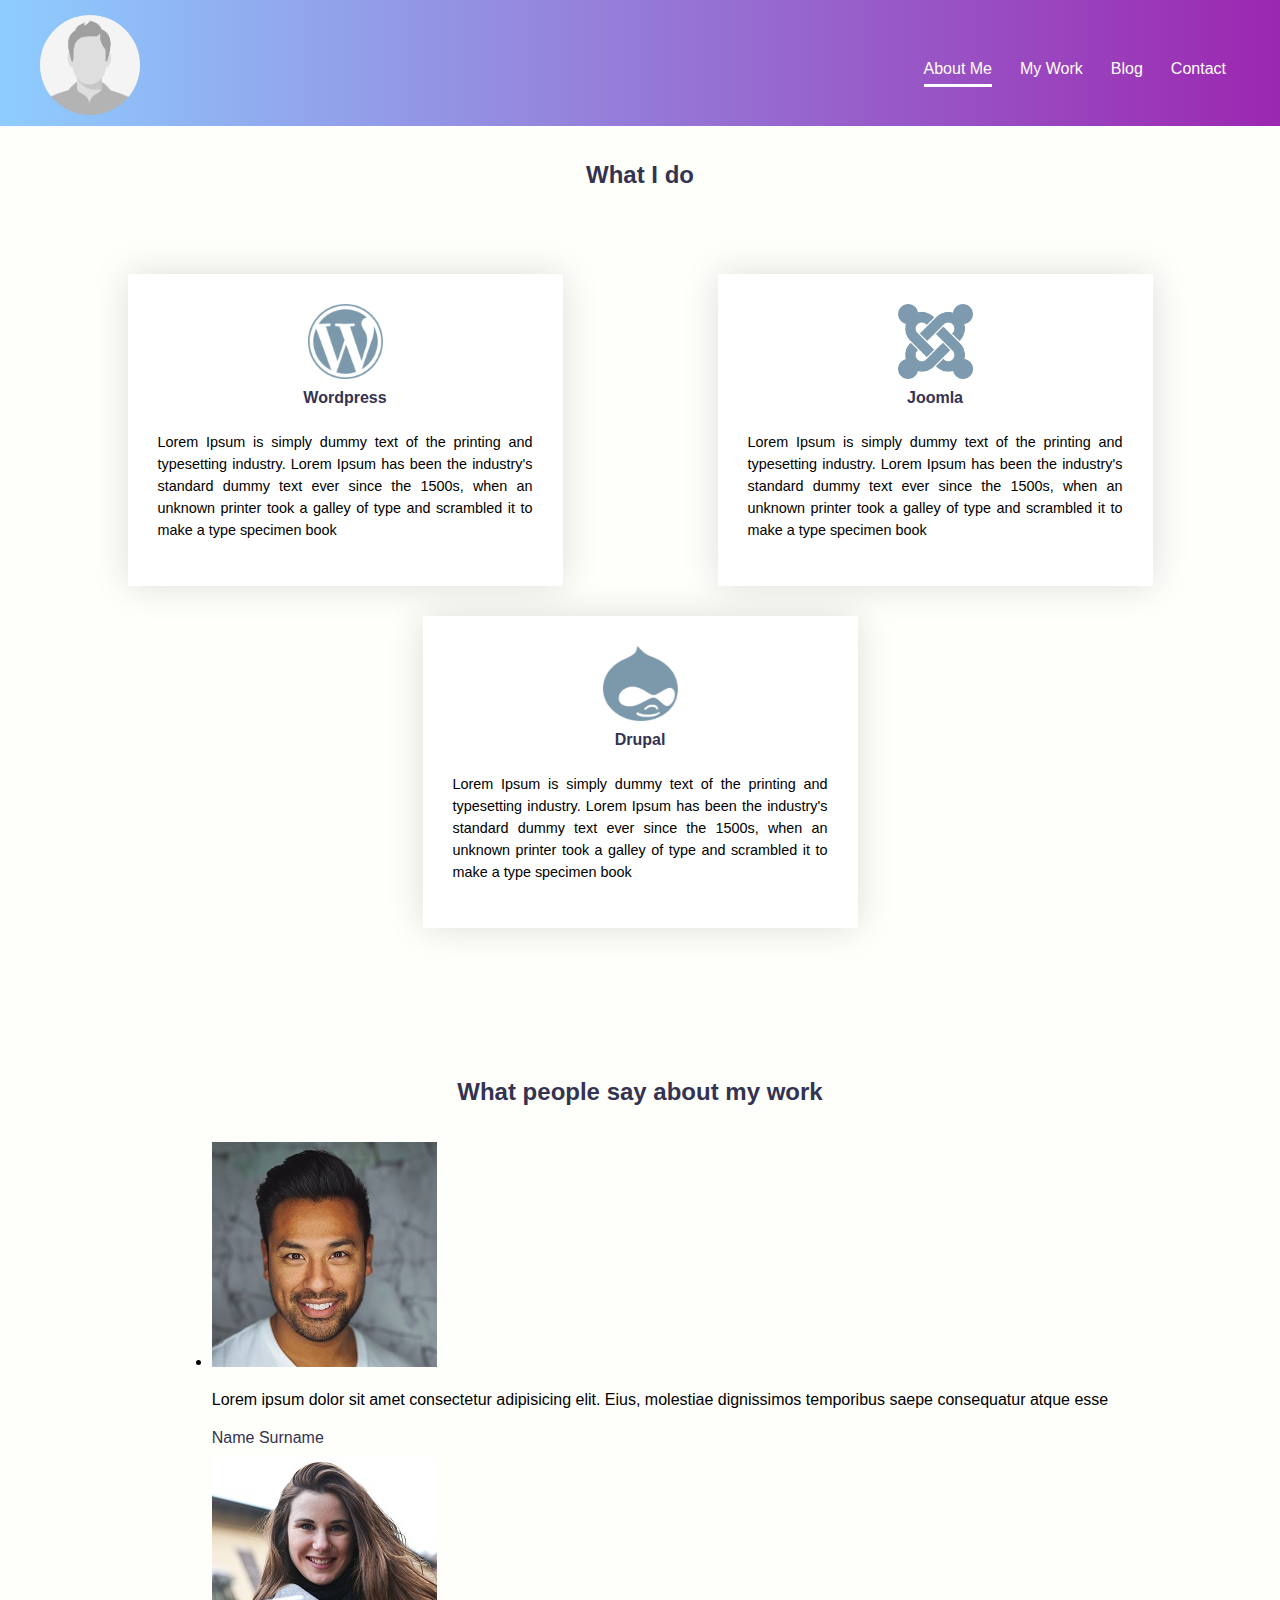
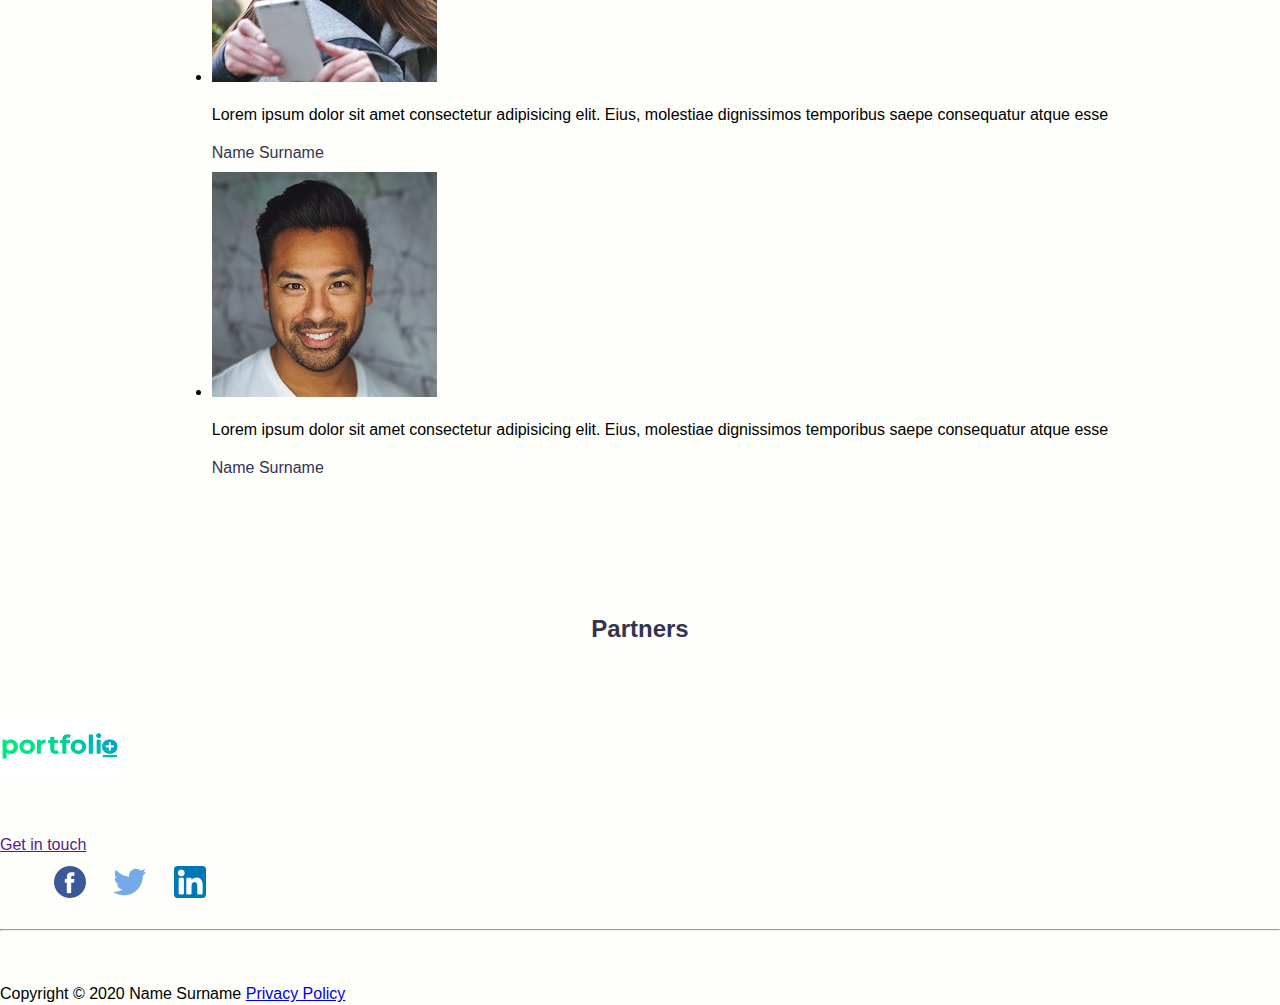
==== pages/about.html @ c56a1ac4 "Created Testimonial section on About page" ====
<!DOCTYPE html>
<html lang="en">
<head>
    <meta charset="UTF-8">
    <meta name="viewport" content="width=device-width, initial-scale=1.0">
    <title>About me</title>
    <link rel="stylesheet" href="/css/styles.css">
    
</head>
<body class="about">
<header>
    <div class="image-profile"><a href="../index.html">
        <img width="100" height="100" src="../images/userimg.png" alt="image user"></a>
    </div>
    <nav>
        <ul>
            <li><a href="about.html">About Me</a></li>
            <li><a href="mywork.html">My Work</a></li>
            <li><a href="blog.html">Blog</a></li>
            <li><a href="contact.html">Contact</a></li>

        </ul>

    </nav>    

</header>

       <section id="Services"> <!--Services-->  
            <h2>What I do</h2>
             <div class="row">                
                <div class="service">
                    <i class="fab fa-wordpress-simple"></i>
                <img width="75" height="75" src="../images/wordpress1.png" alt="">
                <h4>Wordpress</h4>
                <p>
                    Lorem Ipsum is simply dummy text of the printing and typesetting industry. Lorem Ipsum has been the industry's standard dummy text ever since the 1500s, when an unknown printer took a galley of type and scrambled it to make a type specimen book
                </p>
                
                </div>
                <div class="service">
                    <img width="75" height="75" src="../images/joomla1.png" alt="">
                    <h4>Joomla</h4>
                    <p>Lorem Ipsum is simply dummy text of the printing and typesetting industry. Lorem Ipsum has been the industry's standard dummy text ever since the 1500s, when an unknown printer took a galley of type and scrambled it to make a type specimen book</p>
                </div>
                <div class="service">
                    <img width="75" height="75" src="../images/drupal1.png" alt="">
                    <h4>Drupal</h4>
                    <p>Lorem Ipsum is simply dummy text of the printing and typesetting industry. Lorem Ipsum has been the industry's standard dummy text ever since the 1500s, when an unknown printer took a galley of type and scrambled it to make a type specimen book</p>
                </div>
            </div>
        </section>
        <section id="testimonials"></section><!--testimonials-->
            <div class="row">
                <h2>What people say about my work</h2>
                <div class="testimonials">
                    <ul>
                        <li>
                            <img src="../images/testimonial1.jpg" alt="testimonials1">
                            <p>Lorem ipsum dolor sit amet consectetur adipisicing elit. Eius, molestiae dignissimos temporibus saepe consequatur atque esse</p>
                            <h4>Name Surname</h4>
                        </li>
                        <li>
                            <img src="../images/testimonial2.jpg" alt="testimonials2">
                            <p>Lorem ipsum dolor sit amet consectetur adipisicing elit. Eius, molestiae dignissimos temporibus saepe consequatur atque esse</p>
                            <h4>Name Surname</h4>
                        </li>
                        <li>
                            <img src="../images/testimonial1.jpg" alt="testimonials2">
                            <p>Lorem ipsum dolor sit amet consectetur adipisicing elit. Eius, molestiae dignissimos temporibus saepe consequatur atque esse</p>
                            <h4>Name Surname</h4>
                        </li>
                    </ul>
                </div>

            </div>
        </section>

        <section id="Partners"><!--partners-->
        
            <div class="row ">
            <h2>
                Partners
            </h2>
            </div>
        </section>  
        
        <footer>    

            <div class="logofooter">   
                <img src="../images/portfolio-logo.png" width="120" alt="footerlogo">
                </div>
                <nav>
                <ul>
                    <li><a href="about.html">About Me</a></li>
                    <li><a href="mywork.html">My Work</a></li>
                    <li><a href="blog.html">Blog</a></li>
                    <li><a href="contact.html">Contact</a></li>
                </ul>
            <div>
                
                <a href="">Get in touch</a>
            <ul>
                
                    <li><a href=""><img src="../images/facebook.png" alt="facebook logo"></a></li>
                    <li><a href=""><img src="../images/twitter.png" alt="twitter logo"></a></li>
                    <li><a href=""><img src="../images/linkedin.png" alt="linkedin logo"></a></li>
                
            </ul>
            <hr>
            <br><br>
             
            <span>Copyright © 2020 Name Surname</span>
            <a href="#">Privacy Policy</a>
   
            </div>
            

            </nav>
            
            </footer>

</body>
</html>
---- css/styles.css ----
/* Typography */
html {
    font-size: 100%;
}
body{
  color: #000;
  font: 300 16px/22px Verdana, Geneva, Tahoma, sans-serif;
  background-color: #fdfff46e;
  margin: 0px;
}
h1, h2, h3, h4 {
    color: #343352;
  }

  h1 {
    font-size: 2rem;
    line-height: 44px;
    margin: 0.5em 0;
  }
  h2 {
    font-size: 1.5rem;
    line-height: 44px;
    margin: 0.5em 0;
  }
  h3 {
    font-size: 1.25rem;
    margin: 0.5em 0;
  }
  h4 {
    font-size: 1rem;
    font-weight: 400;
    margin: 0.5em 0;
  }


  nav ul li a{
    color:#fff;
    text-decoration: none;
}
  
  
   nav ul li {
    list-style-type: none;
}

.videoDiv > div {
    position: relative;
}
.videoDiv > div > div {
    position: absolute;
    width: 100%;
    height: 100%;
    top: 0;
    left: 0;
    background: rgba(73, 92, 95, 0.58);
    display: flex;
    flex-wrap: wrap;
    justify-content: center;
    align-content: center;
}
.videoDiv > div > video {
    width: 100%;
}

.videoDiv > div > div h2,
.videoDiv > div > div h3,
.videoDiv > div > div h4 {
    flex: 0 0 100%;
    text-align: center;
}

.videoDiv > div > div h2,
.videoDiv > div > div h4 {
    color: #fff;
    font-weight: 400;
    letter-spacing: -1px;
}

.videoDiv > div > div h3{
    color: #fff;
    font-size: 3.5rem;
    font-weight: 600;
    letter-spacing: -1px;
}



/* Layout */

body.home {
    overflow: hidden;
}

header {
    display: flex;
    flex-wrap: wrap;
    justify-content: space-between;
    align-items: center;
    padding: 15px 40px 5px 40px;
    background: linear-gradient(to left, #9c27b0 , #8ecdff);
    color: white;
  }



nav ul{
    display: flex;

    margin: 0px;
}
nav ul li{
    padding: 10px 14px;
}
 
nav{
    height: 40px;
}

nav ul li a:hover:after {
    content: "";
    display: block;
    margin: 0 auto;
    width: 100%;
    padding-top: 4px;
    border-bottom: 3px solid #fff;
}

.image-profile img {
    border-radius: 50%;
}



.nav_arrow {
    width: 50px;
    left: 49.2%;
    transition: all .2s ease-in-out;
    position: absolute;
    bottom: 25%;
    filter: invert(74%) sepia(75%) saturate(1648%) hue-rotate(182deg) brightness(106%) contrast(106%);
    
}
.row {
    display: flex;
    flex-wrap: wrap;
    flex-direction: row;
    padding: 50px;
    justify-content: space-around;
}


.leftcolumn {
    flex: 0 0 75%;
}

.rightcolumn {
    flex: 0 0 25%;
}

.service {
    width: 375px;
    display: flex;
    flex-direction: column;
    align-items: center;
    padding: 30px;
    margin: 0 0 30px 0;
    background: #fff;
    box-shadow: 0px 0px 35px 0px rgba(0, 0, 0, 0.13);
}

section#Services h2 {
    text-align: center;
    padding: 15px;
}
.service p {
    text-align: justify;
    font-size: 0.9rem;
}
.service h4 {
    text-align: center;
    font-weight: 600;
}
/*.service > img {
    filter:grayscale(1);
}
.service > img:hover {
    filter:none;
} */
/* Animation */

.about nav ul li:nth-child(1) a:after {
    content: "";
    display: block;
    margin: 0 auto;
    width: 100%;
    padding-top: 4px;
    border-bottom: 3px solid #fff;
}

.mywork nav ul li:nth-child(2) a:after {
    content: "";
    display: block;
    margin: 0 auto;
    width: 100%;
    padding-top: 4px;
    border-bottom: 3px solid #fff;
}

.blog nav ul li:nth-child(3) a:after {
    content: "";
    display: block;
    margin: 0 auto;
    width: 100%;
    padding-top: 4px;
    border-bottom: 3px solid #fff;
}

.contact nav ul li:nth-child(4) a:after {
    content: "";
    display: block;
    margin: 0 auto;
    width: 100%;
    padding-top: 4px;
    border-bottom: 3px solid #fff;
}

.nav_arrow:hover {
    transform: scale(1.4);
    filter: invert(19%) sepia(96%) saturate(2587%) hue-rotate(280deg) brightness(90%) contrast(91%);
}
.nav_arrow{
    -moz-animation: bounce 2s infinite;
  -webkit-animation: bounce 2s infinite;
  animation: move 2s infinite;
}
@keyframes move {
    0%, 20%, 50%, 80%, 100% {
      transform: translateY(0);
    }
    40% {
      transform: translateY(-30px);
    }
    60% {
      transform: translateY(-15px);
    }
  }
/* Responsive */
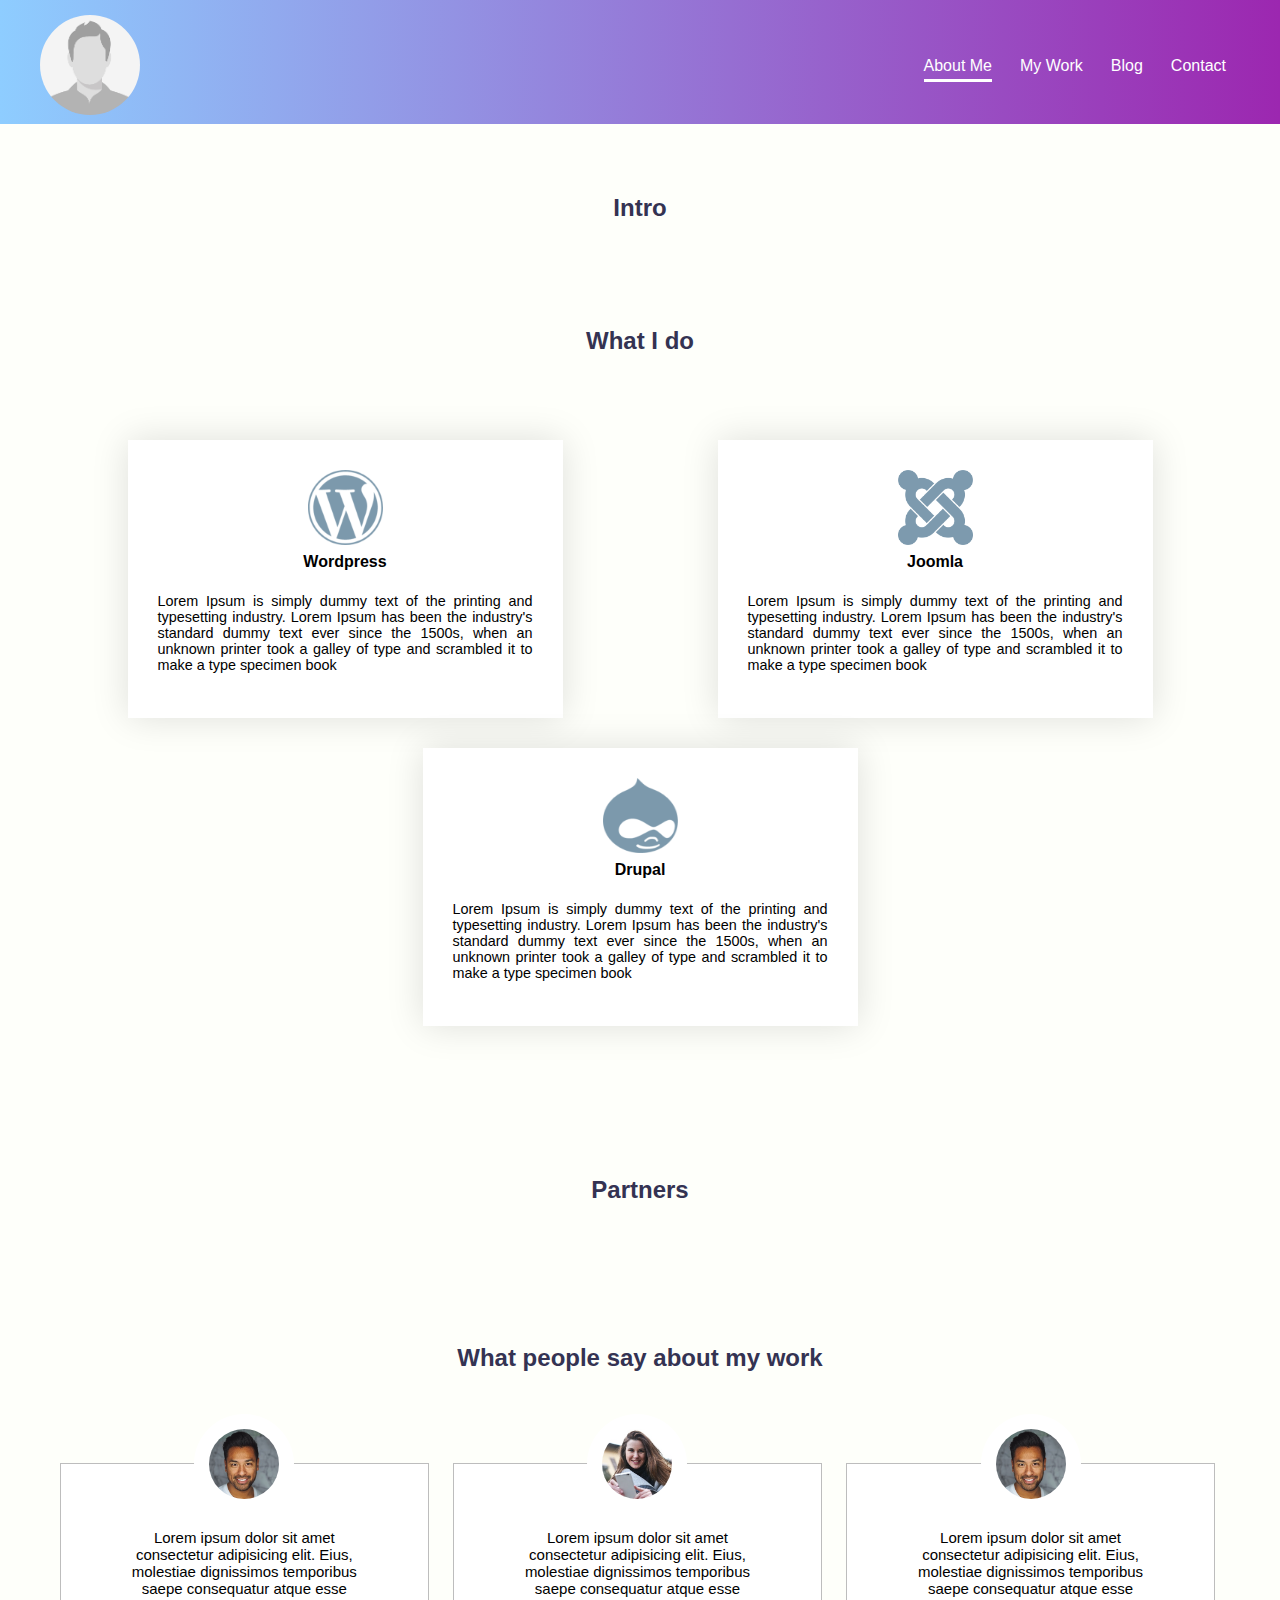
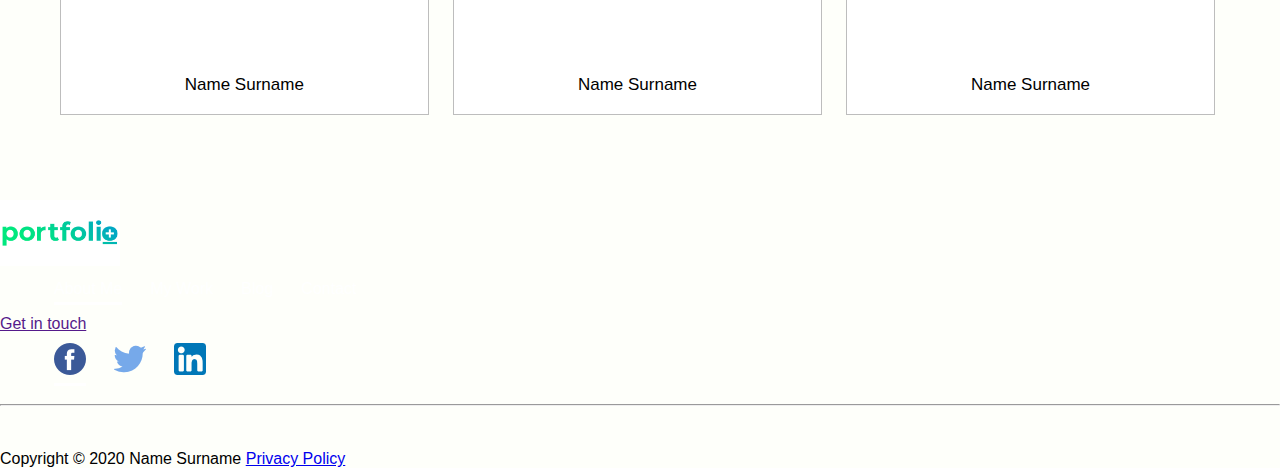
==== commit a66f2439: "Created sections of intro and partners on about page" ====
--- a/pages/about.html
+++ b/pages/about.html
@@ -25,6 +25,13 @@
 
 </header>
 
+        <section id="intro"><!--intro-->
+            <div class="row">
+                <h2>Intro</h2>
+                
+
+            </div>
+        </section>
        <section id="Services"> <!--Services-->  
             <h2>What I do</h2>
              <div class="row">                
@@ -49,7 +56,14 @@
                 </div>
             </div>
         </section>
-        <section id="testimonials"></section><!--testimonials-->
+        <section id="Partners"><!--partners-->
+            <div class="row">
+                <h2>Partners</h2>
+                
+
+            </div>
+        </section>  
+        <section id="testimonials"><!--testimonials-->
             <div class="row">
                 <h2>What people say about my work</h2>
                 <div class="testimonials">
@@ -75,14 +89,7 @@
             </div>
         </section>
 
-        <section id="Partners"><!--partners-->
         
-            <div class="row ">
-            <h2>
-                Partners
-            </h2>
-            </div>
-        </section>  
         
         <footer>    
 
--- a/css/styles.css
+++ b/css/styles.css
@@ -4,11 +4,11 @@
 }
 body{
   color: #000;
-  font: 300 16px/22px Verdana, Geneva, Tahoma, sans-serif;
+  font-family: Verdana, Geneva, Tahoma, sans-serif;
   background-color: #fdfff46e;
   margin: 0px;
 }
-h1, h2, h3, h4 {
+h1, h2, h3  {
     color: #343352;
   }
 
@@ -180,6 +180,75 @@
     text-align: center;
     font-weight: 600;
 }
+.testimonials {
+    margin-top: 5px;
+    margin-bottom: 5px;
+    position: relative;
+    display: block;
+    width: 100%;
+    min-height: 250px;
+}
+.testimonials ul {
+    list-style: none;
+    padding: 0;
+}
+.testimonials li {
+    display: inline-block;
+    background-color: white;
+    margin: 50px 10px 10px 10px;
+    width: calc((100% - 80px) / 3);
+    height: 250px;
+    border: solid 1px #bdbdbd;
+    position: relative;
+    transition: ease-in-out .3s;
+}
+.testimonials li img {
+    height: 70px;
+    width: 70px;
+    left: 50%;
+    transform: translate(-50%, -50%);
+    position: absolute;
+    border-radius: 50%;
+    box-shadow: 0px 0px 0px 15px #fff;
+    background-color: #fff;
+    transition: box-shadow 0.3s linear;
+}
+.testimonials li p {
+    position: absolute;
+    width: 70%;
+    text-align: center;
+    top: 50px;
+    left: 50%;
+    transform: translatex(-50%);
+    font-size: 15px;
+}
+.testimonials li h4 {
+    position: absolute;
+    text-decoration: bold;
+    bottom: 10px;
+    left: 50%;
+    transform: translatex(-50%);
+    font-size: 17px;
+}
+.testimonials li:hover {
+    background-color:#30465A;
+    color: #fff;
+}
+.testimonials li:hover img {
+    box-shadow: 0px 0px 0px 5px #fff;
+}
+@media only screen and (max-width: 981px) {
+    .testimonials li {
+        width: 100%;
+        margin: auto;
+        display: block;
+        margin-top: 70px;
+    }
+    
+    .testimonials li:first-child {
+        margin-top: 50px;
+    }
+}
 /*.service > img {
     filter:grayscale(1);
 }
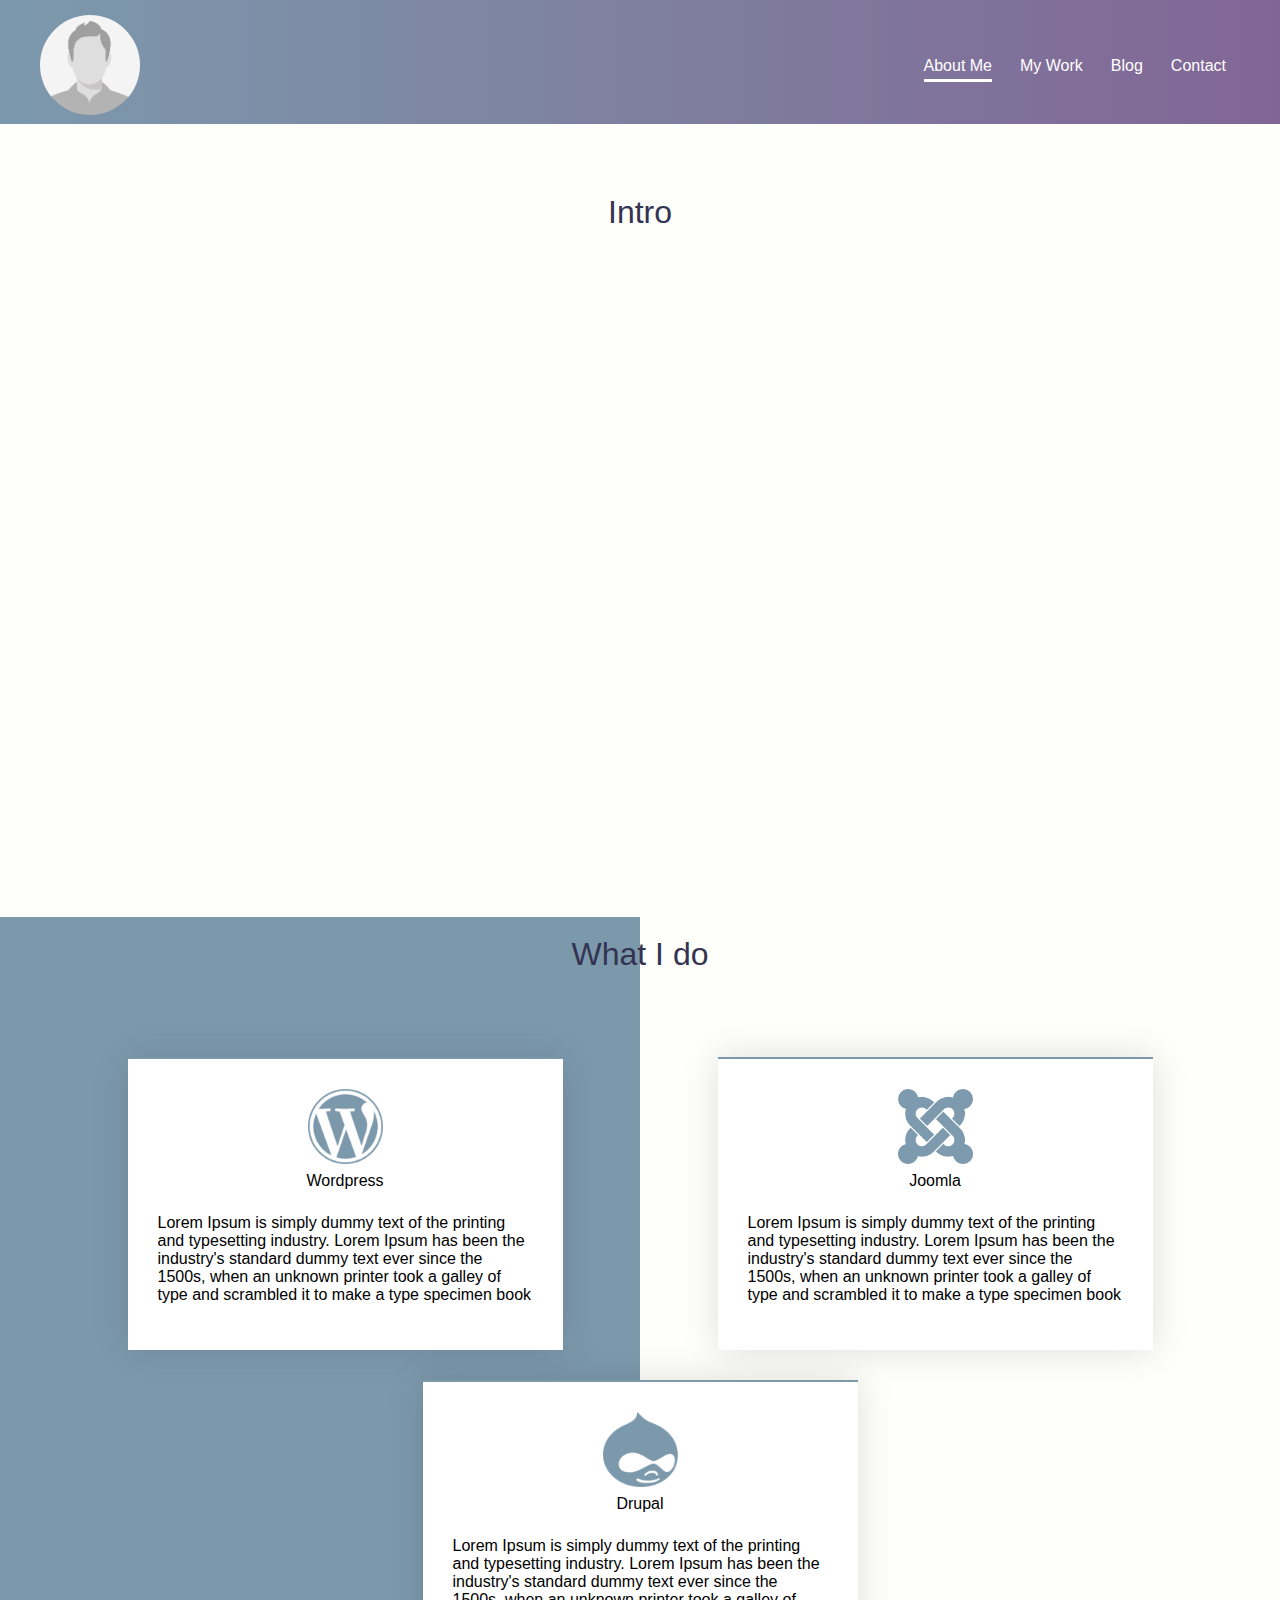
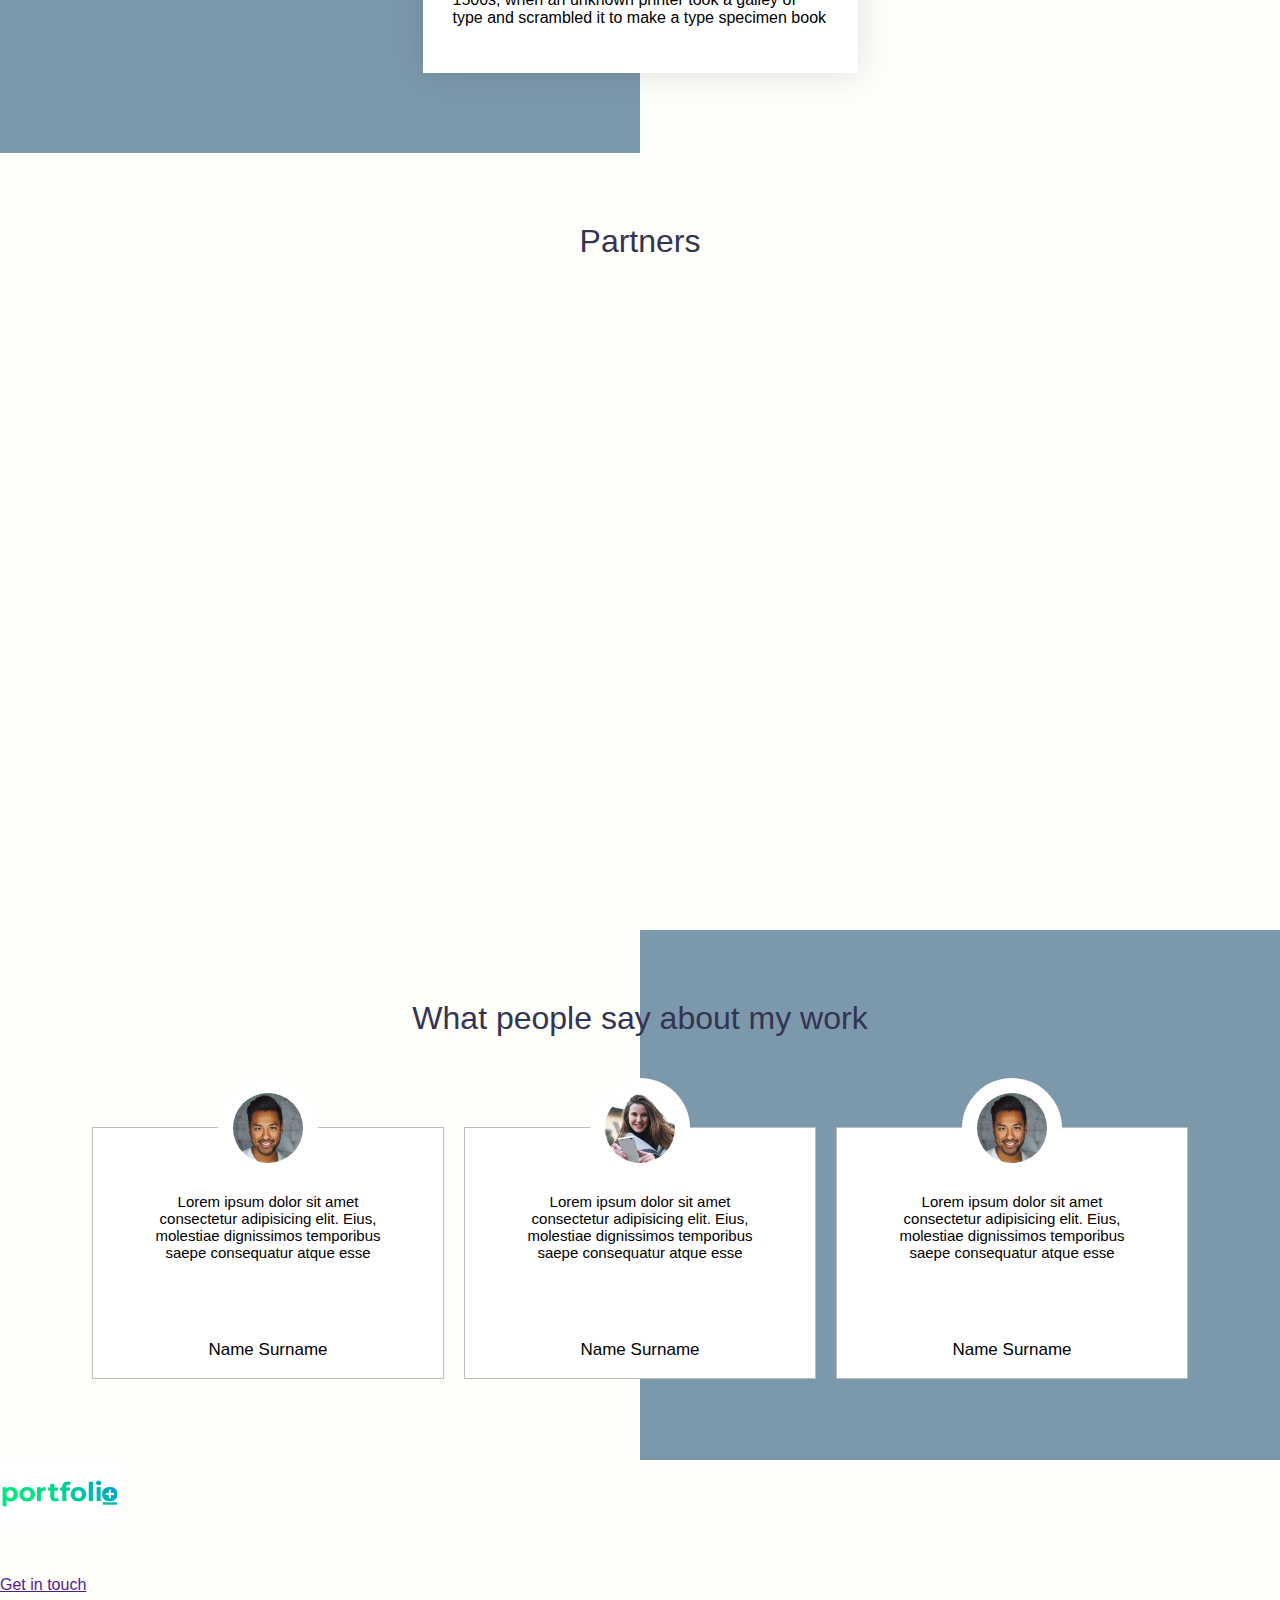
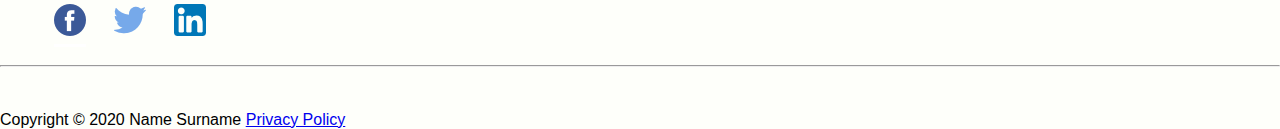
==== commit 4e58206a: "Removed unnecessary classes" ====
--- a/pages/about.html
+++ b/pages/about.html
@@ -35,7 +35,7 @@
        <section id="Services"> <!--Services-->  
             <h2>What I do</h2>
              <div class="row">                
-                <div class="service">
+                <div>
                     <i class="fab fa-wordpress-simple"></i>
                 <img width="75" height="75" src="../images/wordpress1.png" alt="">
                 <h4>Wordpress</h4>
@@ -44,12 +44,12 @@
                 </p>
                 
                 </div>
-                <div class="service">
+                <div>
                     <img width="75" height="75" src="../images/joomla1.png" alt="">
                     <h4>Joomla</h4>
                     <p>Lorem Ipsum is simply dummy text of the printing and typesetting industry. Lorem Ipsum has been the industry's standard dummy text ever since the 1500s, when an unknown printer took a galley of type and scrambled it to make a type specimen book</p>
                 </div>
-                <div class="service">
+                <div>
                     <img width="75" height="75" src="../images/drupal1.png" alt="">
                     <h4>Drupal</h4>
                     <p>Lorem Ipsum is simply dummy text of the printing and typesetting industry. Lorem Ipsum has been the industry's standard dummy text ever since the 1500s, when an unknown printer took a galley of type and scrambled it to make a type specimen book</p>
--- a/css/styles.css
+++ b/css/styles.css
@@ -13,14 +13,15 @@
   }
 
   h1 {
+    font-size: 3rem;
+    line-height: 44px;
+    margin: 0.5em 0;
+  }
+  h2 {
     font-size: 2rem;
     line-height: 44px;
     margin: 0.5em 0;
-  }
-  h2 {
-    font-size: 1.5rem;
-    line-height: 44px;
-    margin: 0.5em 0;
+    font-weight: 100;
   }
   h3 {
     font-size: 1.25rem;
@@ -82,7 +83,10 @@
     font-weight: 600;
     letter-spacing: -1px;
 }
-
+section#intro h2 {
+    font-size: 2rem;
+    font-weight: 100;
+}
 
 
 /* Layout */
@@ -97,7 +101,7 @@
     justify-content: space-between;
     align-items: center;
     padding: 15px 40px 5px 40px;
-    background: linear-gradient(to left, #9c27b0 , #8ecdff);
+    background: linear-gradient(to left, #816695 , #7c99ac);
     color: white;
   }
 
@@ -157,7 +161,8 @@
     flex: 0 0 25%;
 }
 
-.service {
+section#Services > div > div {
+    border-top: 2px solid #7c99ac;
     width: 375px;
     display: flex;
     flex-direction: column;
@@ -189,6 +194,10 @@
     min-height: 250px;
 }
 .testimonials ul {
+    display: flex;
+    flex-direction: row;
+    flex-wrap: wrap;
+    justify-content: center;
     list-style: none;
     padding: 0;
 }
@@ -196,7 +205,7 @@
     display: inline-block;
     background-color: white;
     margin: 50px 10px 10px 10px;
-    width: calc((100% - 80px) / 3);
+    width:  350px;
     height: 250px;
     border: solid 1px #bdbdbd;
     position: relative;
@@ -224,37 +233,47 @@
 }
 .testimonials li h4 {
     position: absolute;
-    text-decoration: bold;
     bottom: 10px;
     left: 50%;
     transform: translatex(-50%);
     font-size: 17px;
 }
 .testimonials li:hover {
-    background-color:#30465A;
+    background-color:#7c99ac;
     color: #fff;
 }
 .testimonials li:hover img {
     box-shadow: 0px 0px 0px 5px #fff;
 }
-@media only screen and (max-width: 981px) {
-    .testimonials li {
-        width: 100%;
-        margin: auto;
-        display: block;
-        margin-top: 70px;
-    }
-    
-    .testimonials li:first-child {
-        margin-top: 50px;
-    }
-}
-/*.service > img {
-    filter:grayscale(1);
-}
-.service > img:hover {
-    filter:none;
-} */
+section#testimonials:before {
+    position: absolute;
+    width: 50%;
+    height: 100%;
+    z-index: -1;
+    content: "";
+    right: 0;
+    top: 0;
+    background-color: #7c99ac;
+}
+section#Services:before {
+    position: absolute;
+    width: 50%;
+    height: 100%;
+    z-index: -1;
+    content: "";
+    left: 0;
+    top: 0;
+    background: #7c99ac;
+}
+section#testimonials,
+section#Services {
+    position: relative;
+}
+
+section#intro,
+section#Partners  {
+    height: calc(100vh - 123px);
+}
 /* Animation */
 
 .about nav ul li:nth-child(1) a:after {
@@ -299,8 +318,8 @@
 }
 .nav_arrow{
     -moz-animation: bounce 2s infinite;
-  -webkit-animation: bounce 2s infinite;
-  animation: move 2s infinite;
+    -webkit-animation: bounce 2s infinite;
+    animation: move 2s infinite;
 }
 @keyframes move {
     0%, 20%, 50%, 80%, 100% {
@@ -313,4 +332,4 @@
       transform: translateY(-15px);
     }
   }
-/* Responsive */+/* Responsive */
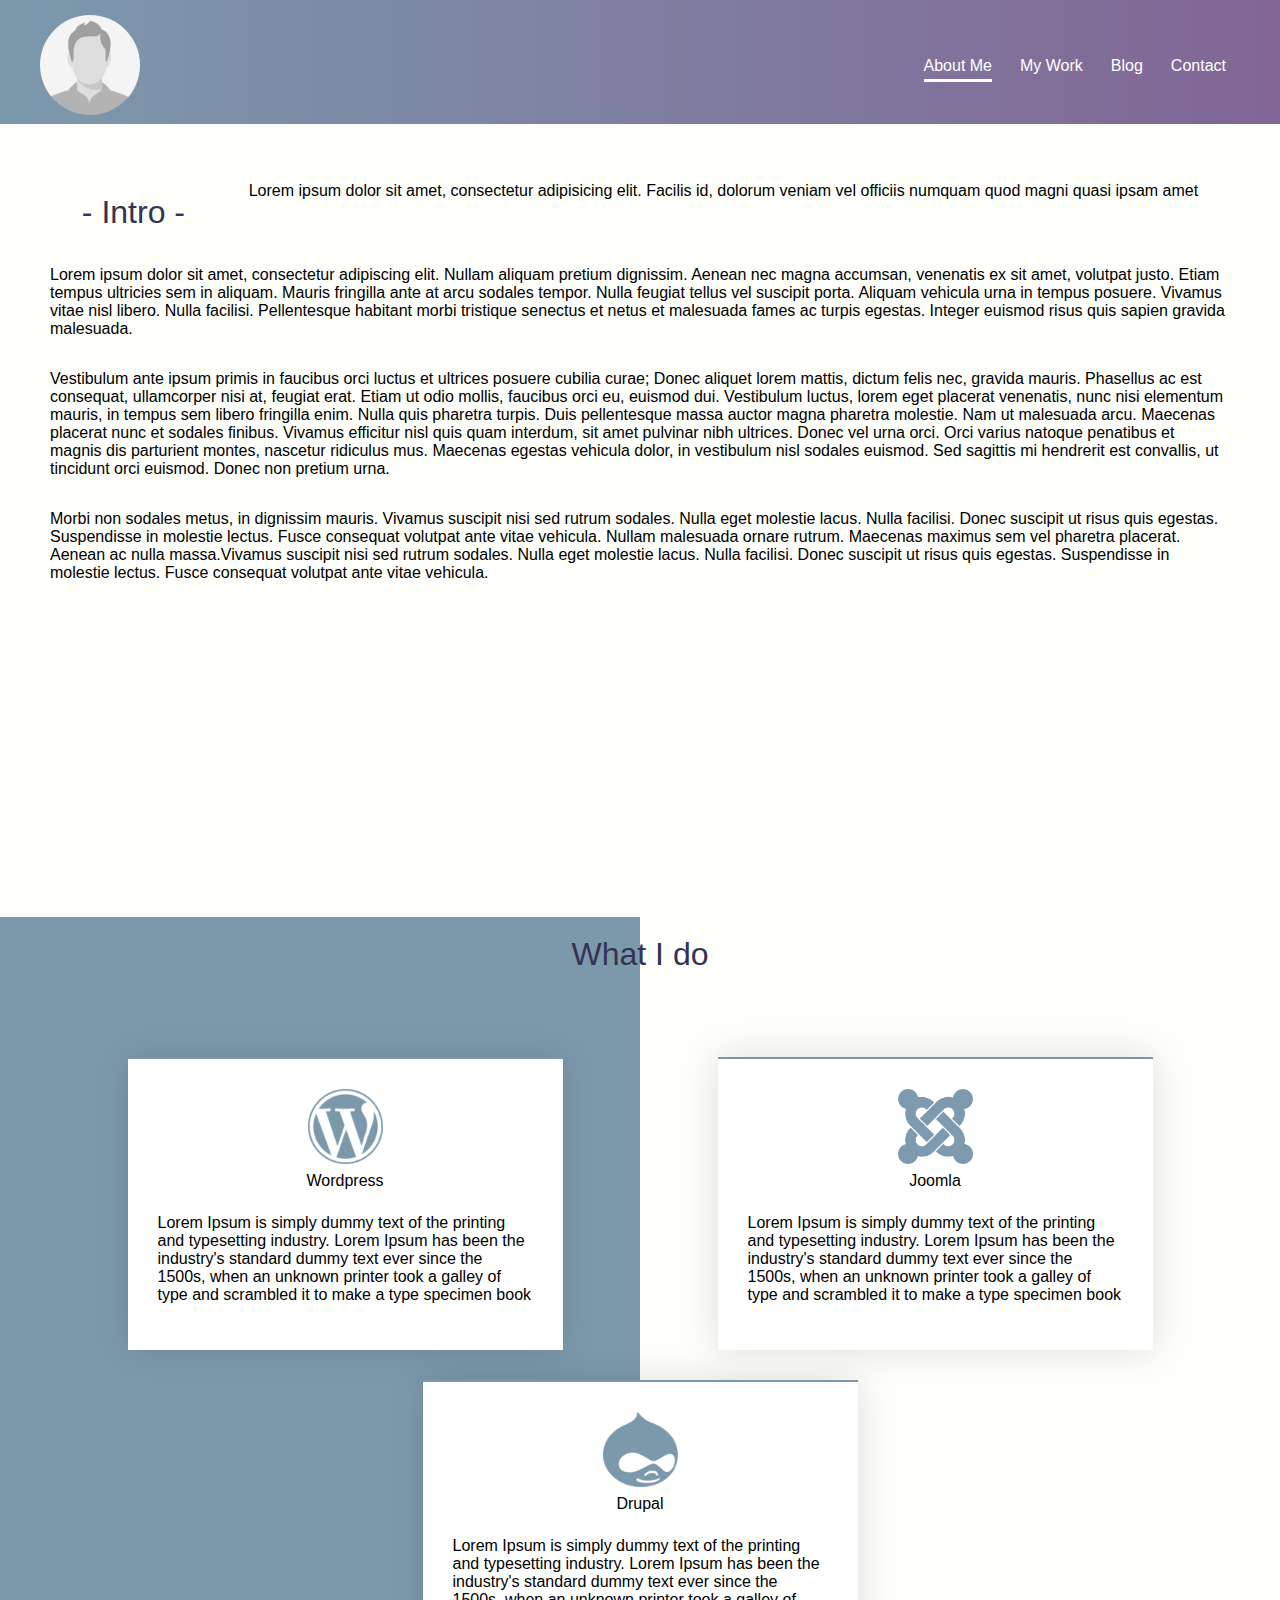
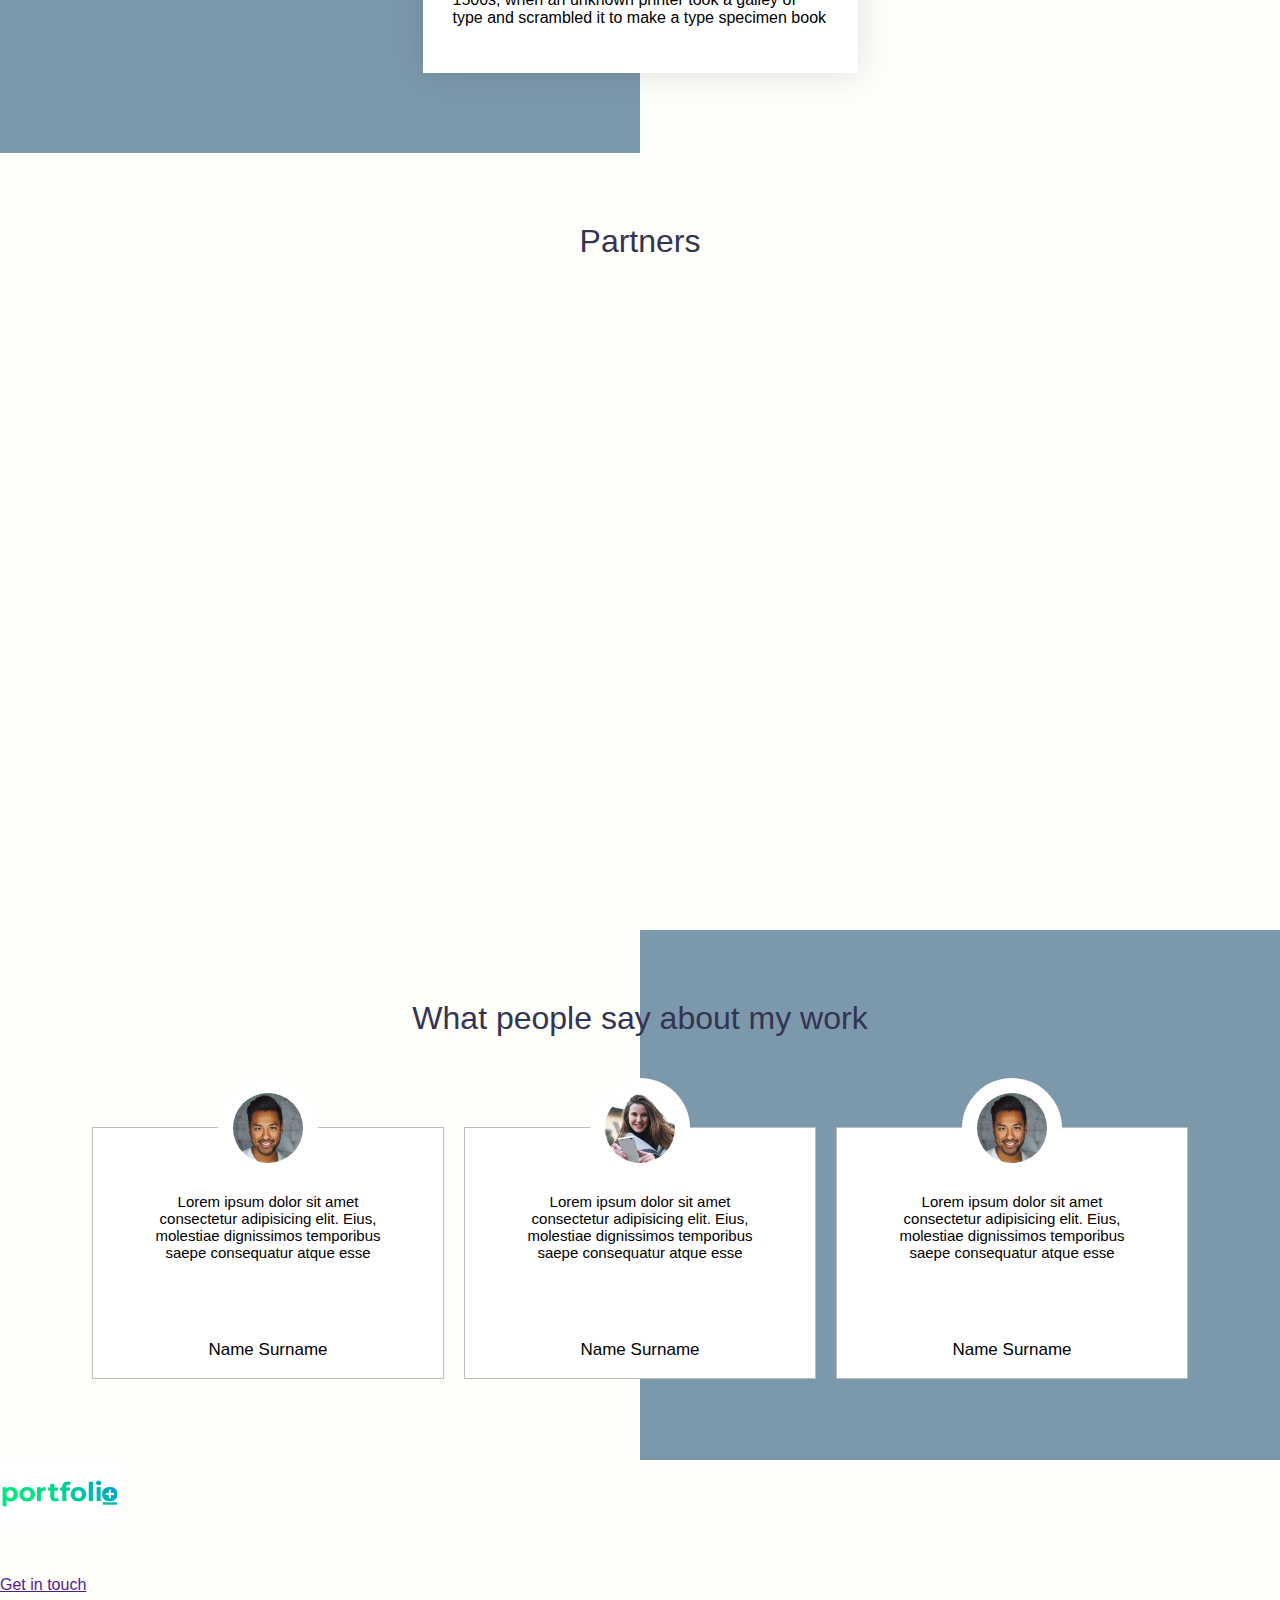
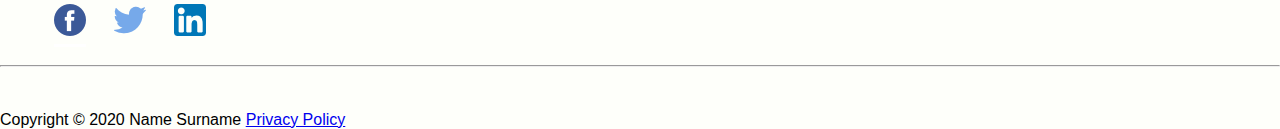
==== commit 3e4d1dd1: "Adding content for intro section on about page" ====
--- a/pages/about.html
+++ b/pages/about.html
@@ -27,16 +27,18 @@
 
         <section id="intro"><!--intro-->
             <div class="row">
-                <h2>Intro</h2>
-                
-
+                <h2> - Intro - </h2>
+                <h4>Lorem ipsum dolor sit amet, consectetur adipisicing elit. Facilis id, dolorum veniam vel officiis numquam quod magni quasi ipsam amet </h4> 
+                <p>Lorem ipsum dolor sit amet, consectetur adipiscing elit. Nullam aliquam pretium dignissim. Aenean nec magna accumsan, venenatis ex sit amet, volutpat justo. Etiam tempus ultricies sem in aliquam. Mauris fringilla ante at arcu sodales tempor. Nulla feugiat tellus vel suscipit porta. Aliquam vehicula urna in tempus posuere. Vivamus vitae nisl libero. Nulla facilisi. Pellentesque habitant morbi tristique senectus et netus et malesuada fames ac turpis egestas. Integer euismod risus quis sapien gravida malesuada.</p>
+                <p>Vestibulum ante ipsum primis in faucibus orci luctus et ultrices posuere cubilia curae; Donec aliquet lorem mattis, dictum felis nec, gravida mauris. Phasellus ac est consequat, ullamcorper nisi at, feugiat erat. Etiam ut odio mollis, faucibus orci eu, euismod dui. Vestibulum luctus, lorem eget placerat venenatis, nunc nisi elementum mauris, in tempus sem libero fringilla enim. Nulla quis pharetra turpis. Duis pellentesque massa auctor magna pharetra molestie. Nam ut malesuada arcu. Maecenas placerat nunc et sodales finibus. Vivamus efficitur nisl quis quam interdum, sit amet pulvinar nibh ultrices. Donec vel urna orci. Orci varius natoque penatibus et magnis dis parturient montes, nascetur ridiculus mus. Maecenas egestas vehicula dolor, in vestibulum nisl sodales euismod. Sed sagittis mi hendrerit est convallis, ut tincidunt orci euismod. Donec non pretium urna.</p>
+                <p>Morbi non sodales metus, in dignissim mauris. Vivamus suscipit nisi sed rutrum sodales. Nulla eget molestie lacus. Nulla facilisi. Donec suscipit ut risus quis egestas. Suspendisse in molestie lectus. Fusce consequat volutpat ante vitae vehicula. Nullam malesuada ornare rutrum. Maecenas maximus sem vel pharetra placerat. Aenean ac nulla massa.Vivamus suscipit nisi sed rutrum sodales. Nulla eget molestie lacus. Nulla facilisi. Donec suscipit ut risus quis egestas. Suspendisse in molestie lectus. Fusce consequat volutpat ante vitae vehicula.</p>
             </div>
         </section>
-       <section id="Services"> <!--Services-->  
-            <h2>What I do</h2>
+
+        <section id="Services"> <!--Services-->  
+            <h2> <span class="white"> What </span> I  do</h2>
              <div class="row">                
                 <div>
-                    <i class="fab fa-wordpress-simple"></i>
                 <img width="75" height="75" src="../images/wordpress1.png" alt="">
                 <h4>Wordpress</h4>
                 <p>
@@ -65,7 +67,7 @@
         </section>  
         <section id="testimonials"><!--testimonials-->
             <div class="row">
-                <h2>What people say about my work</h2>
+                <h2>What people say <span class="white">about my work</span></h2>
                 <div class="testimonials">
                     <ul>
                         <li>
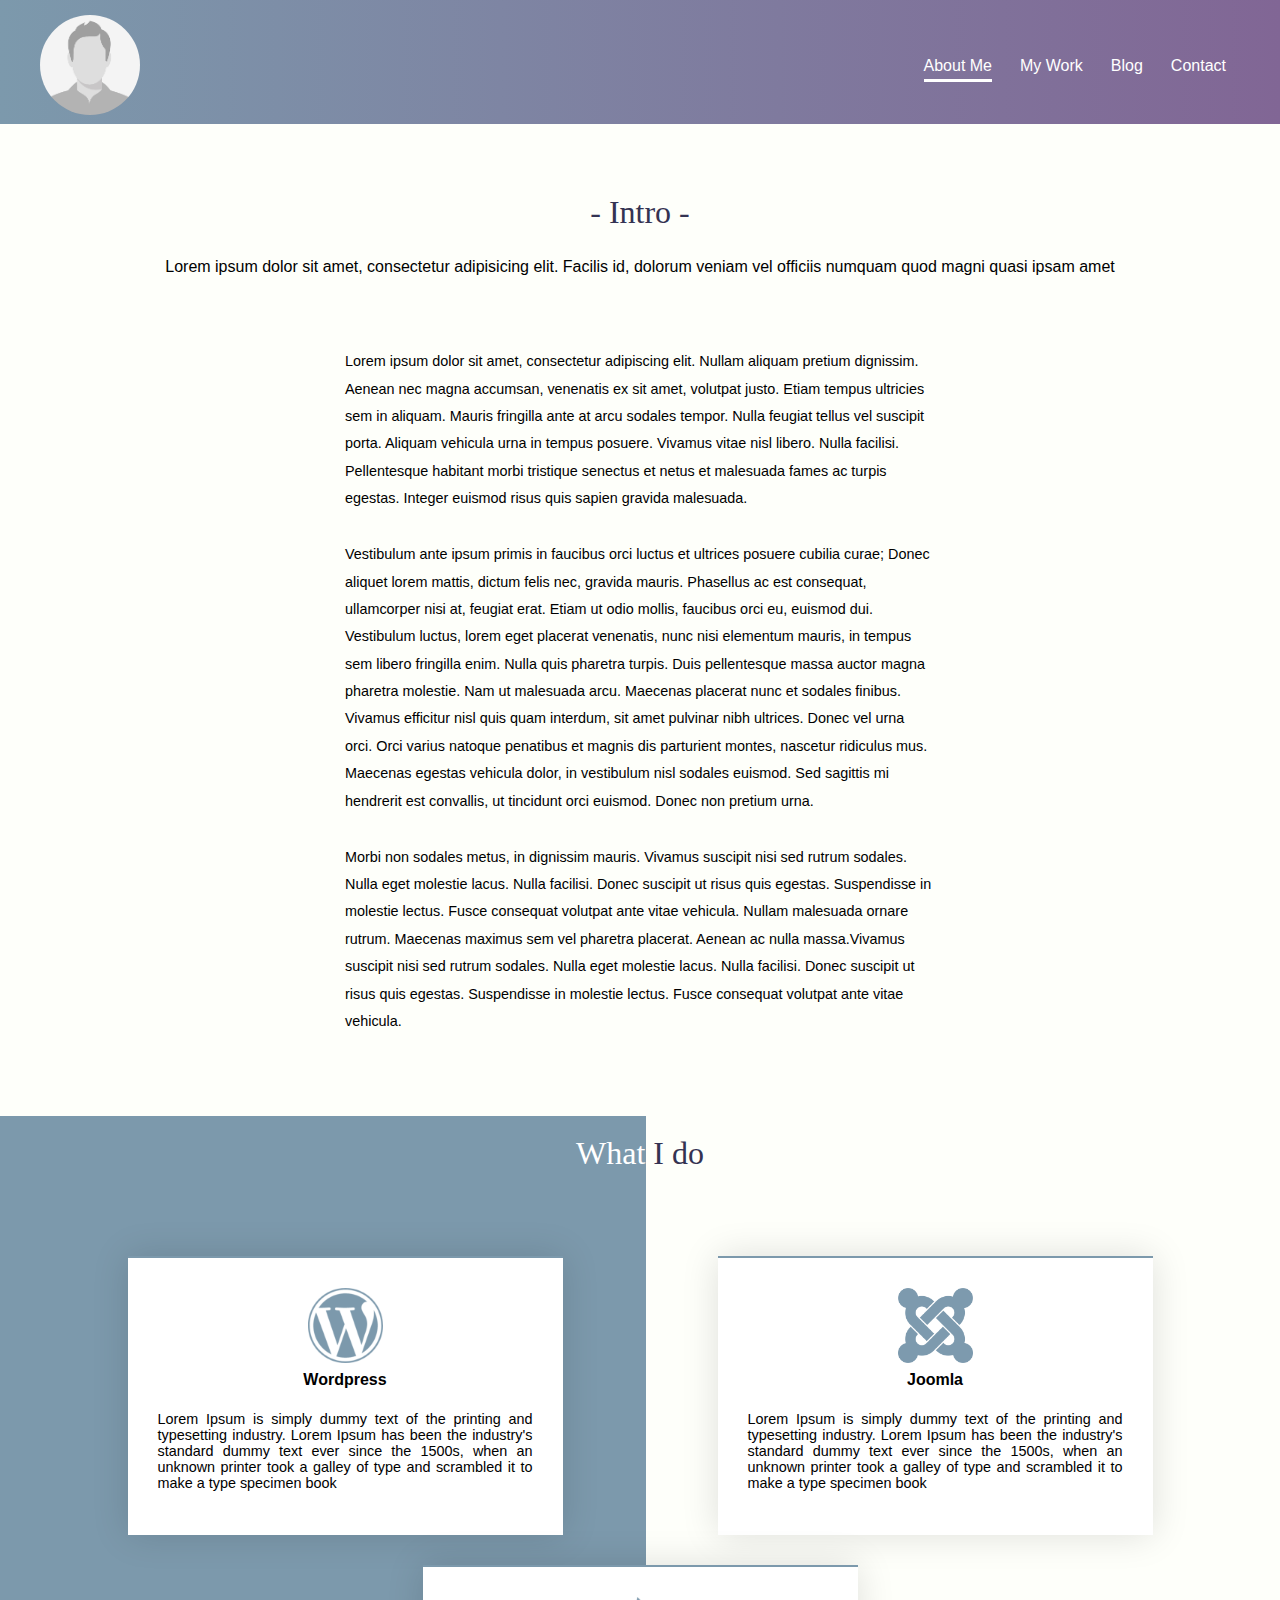
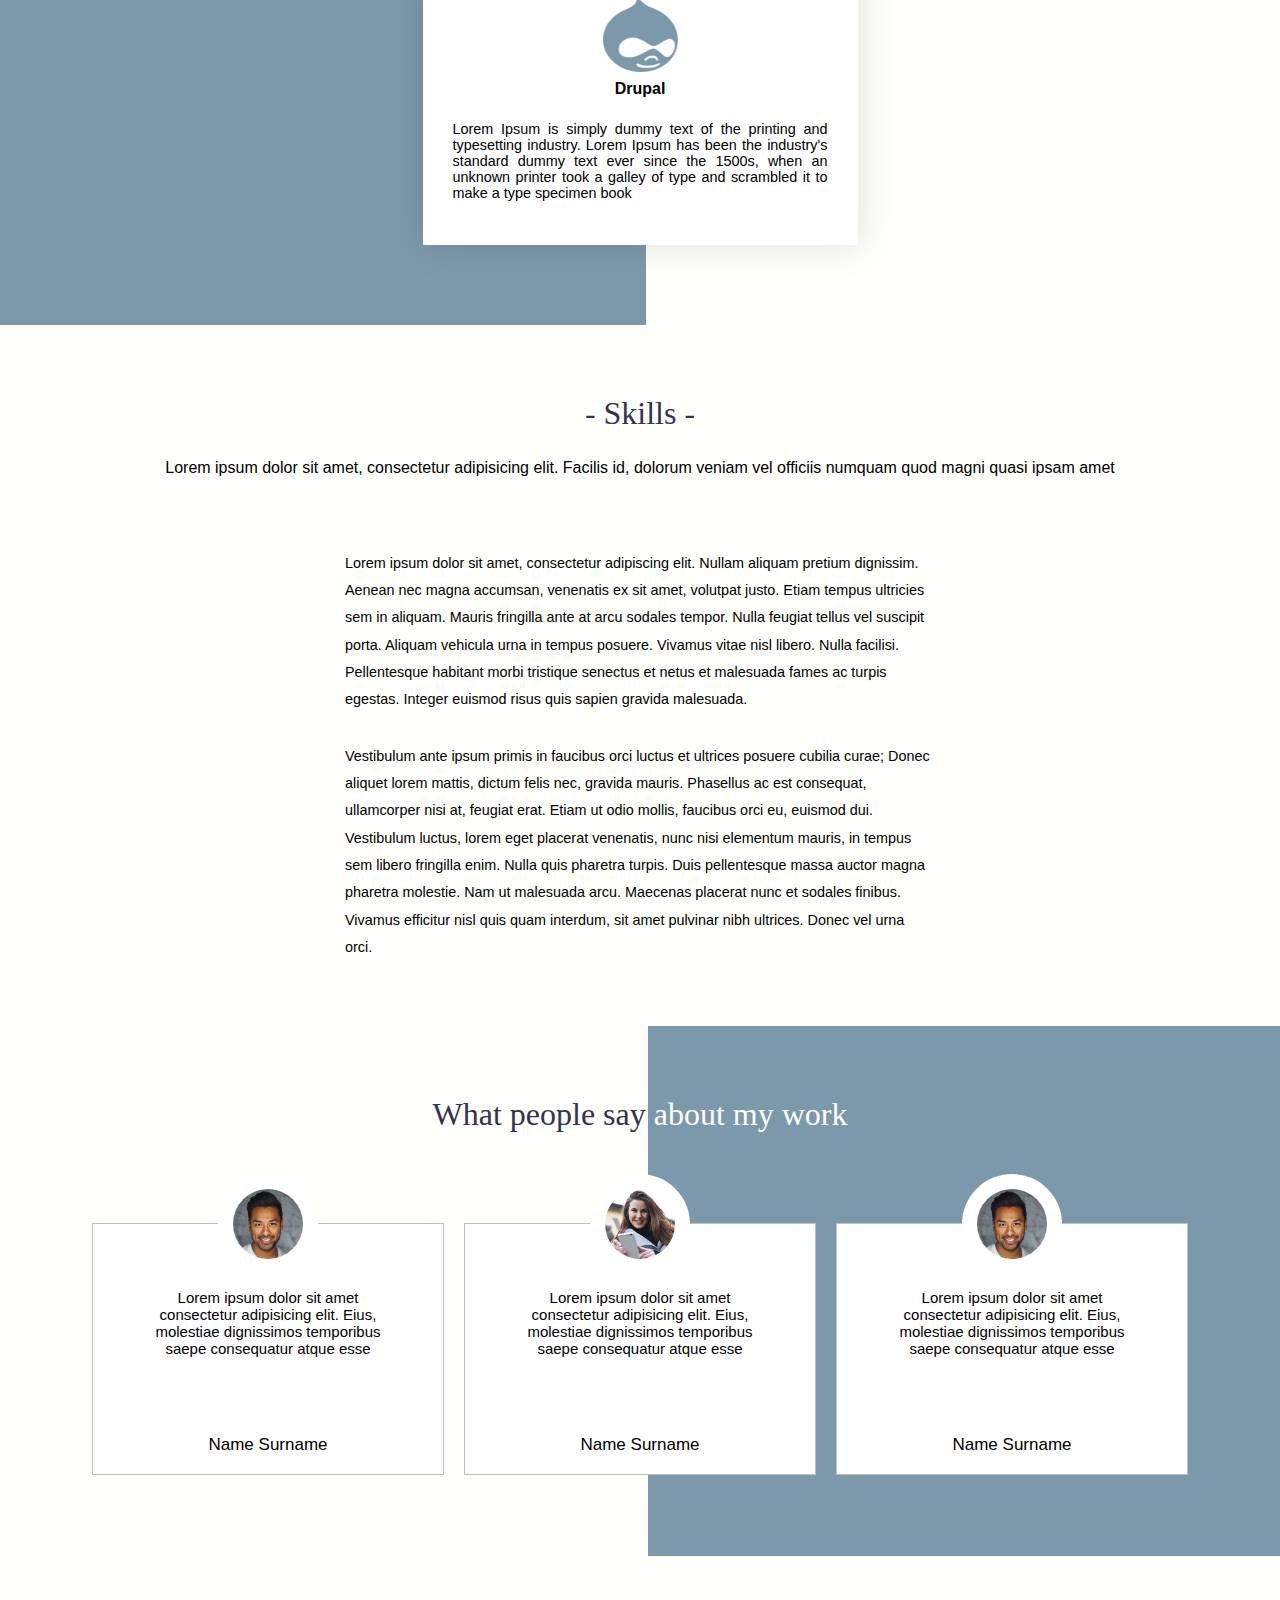
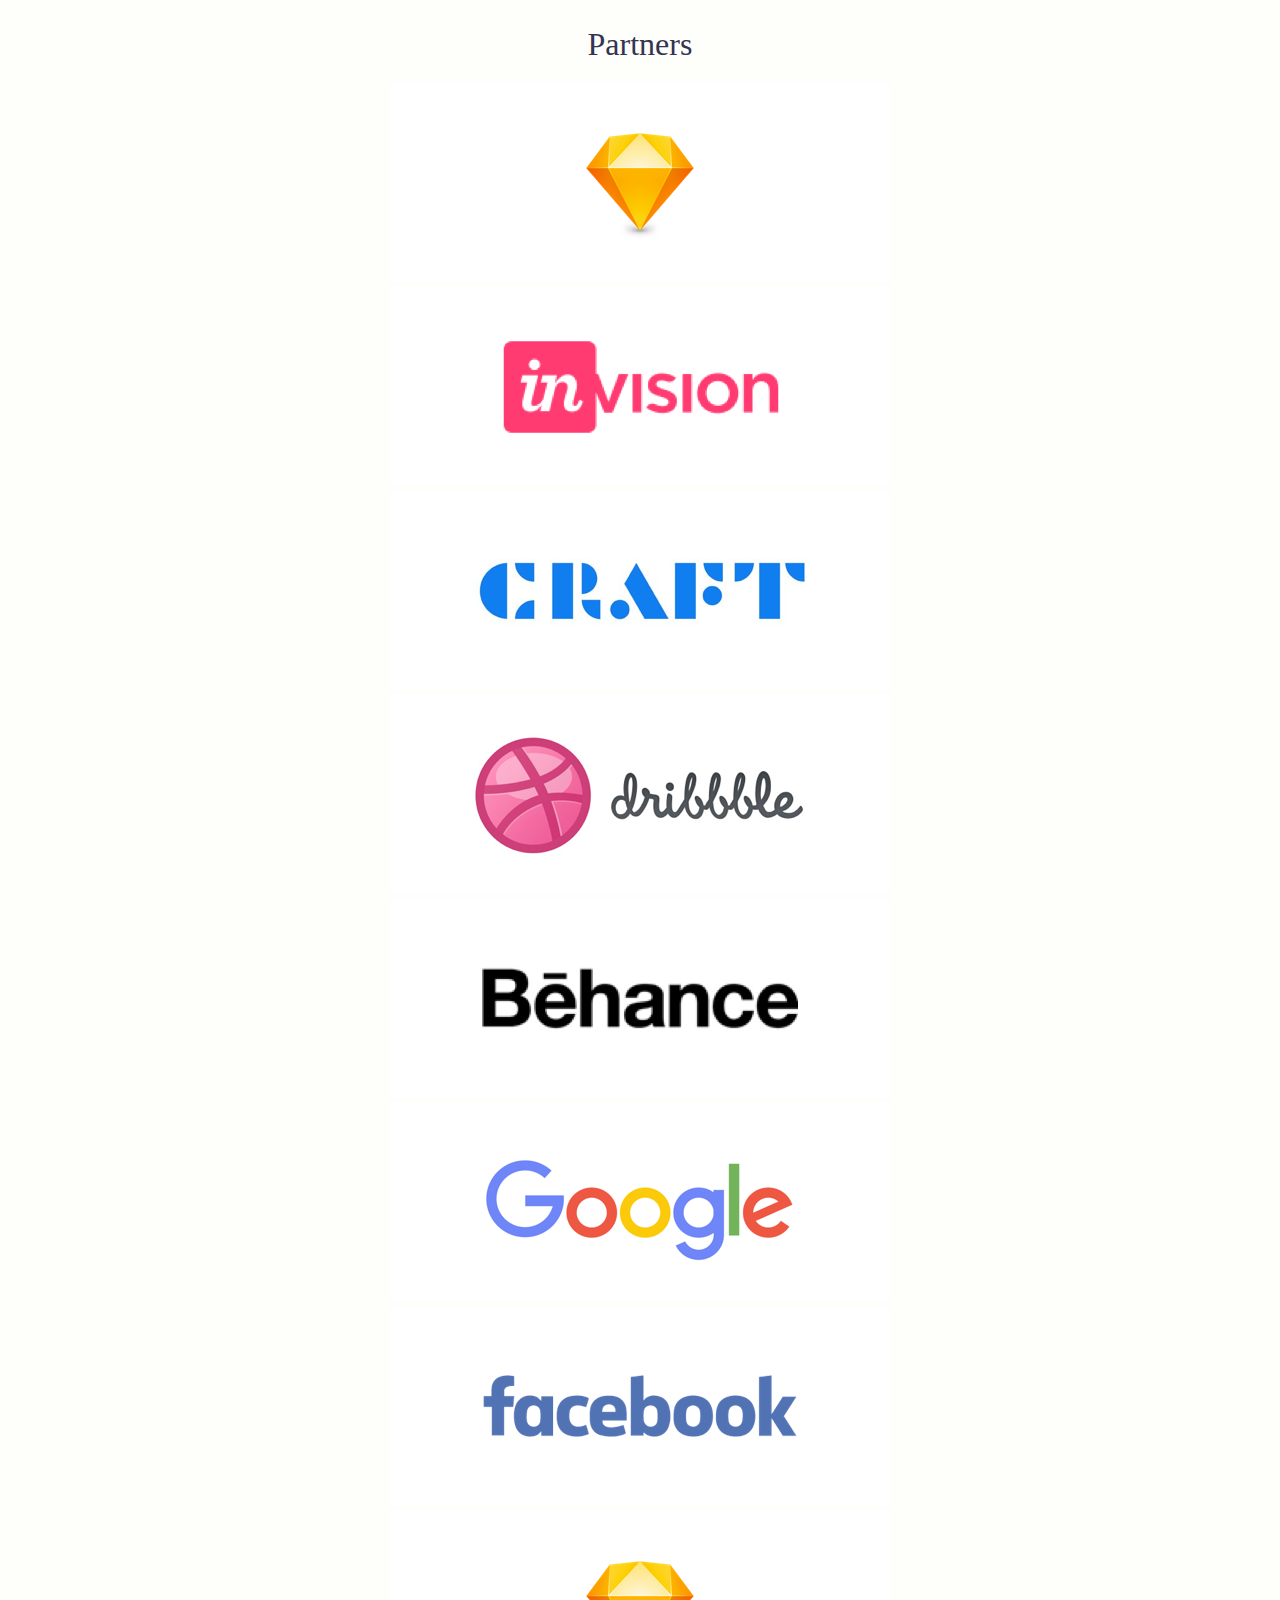
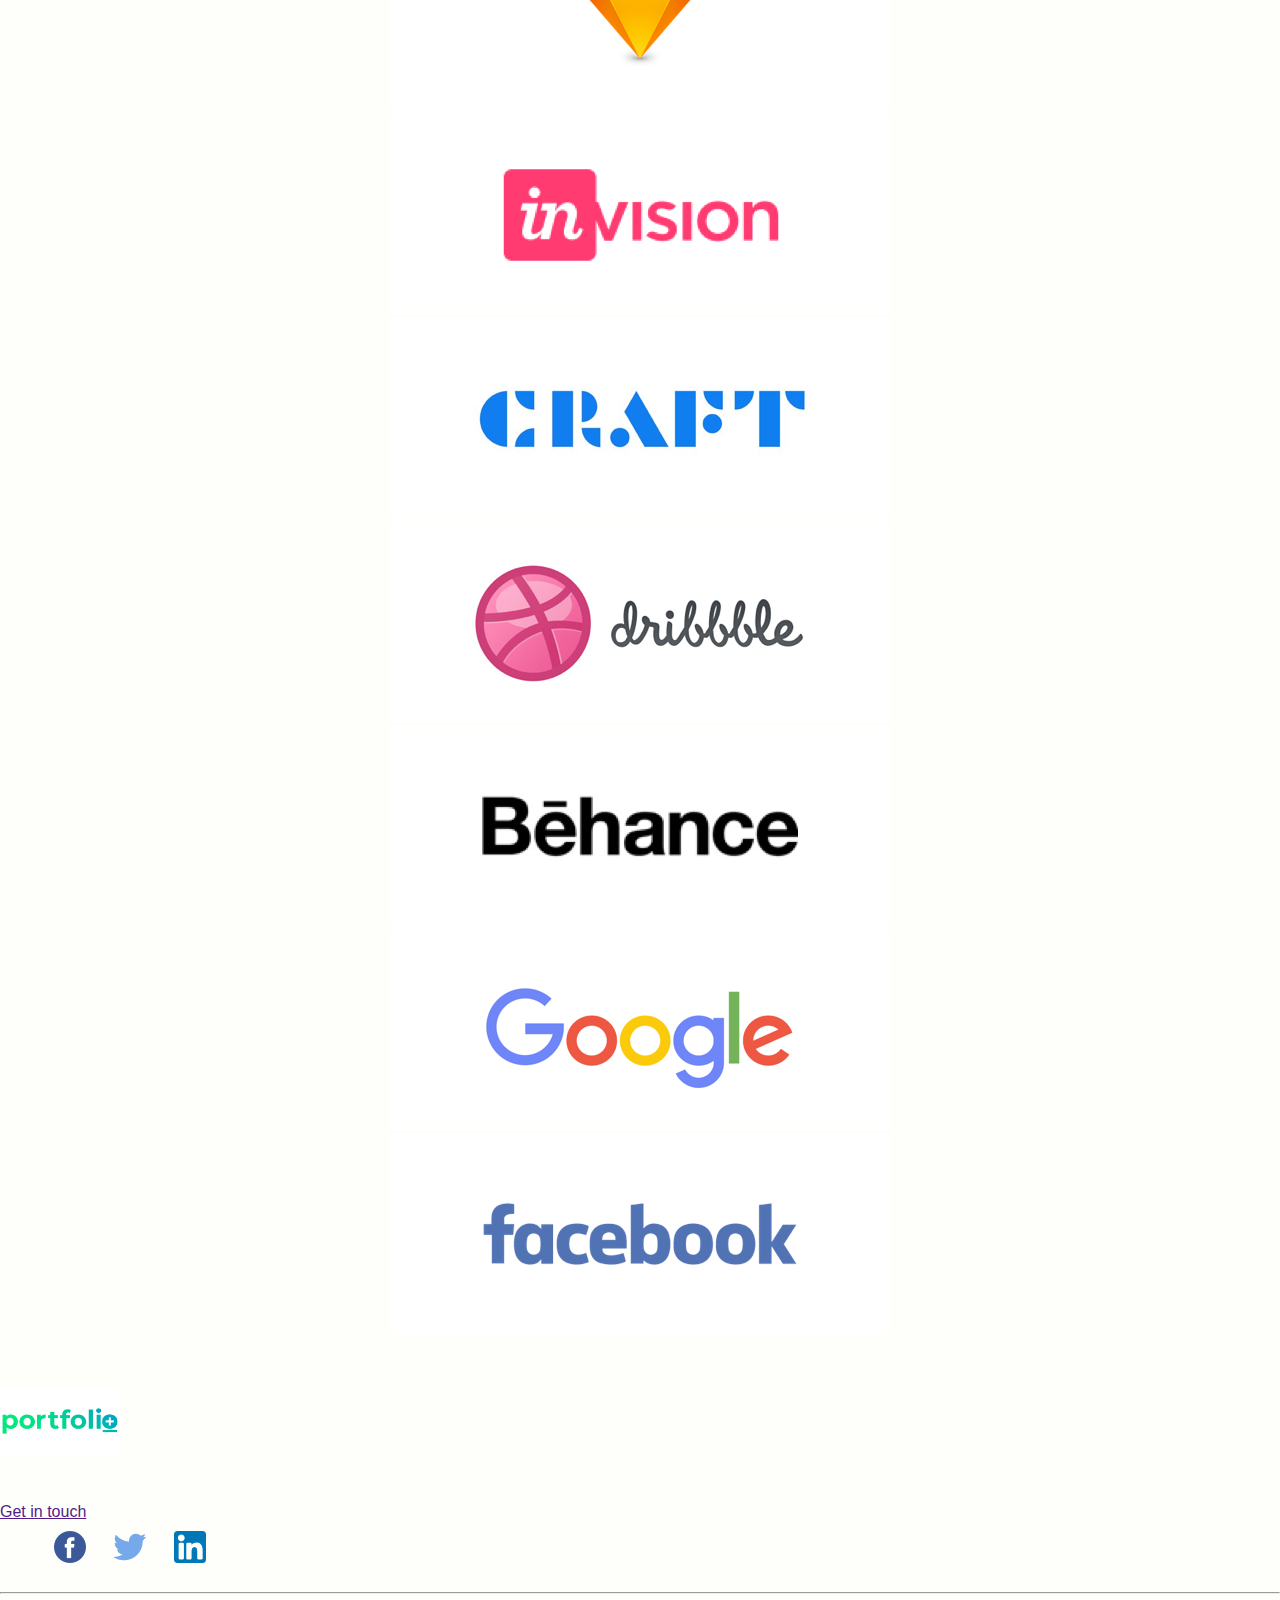
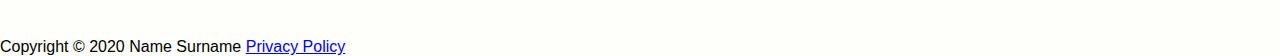
==== commit 30d850b4: "Created partners section on about page.Moved on the bottom" ====
--- a/pages/about.html
+++ b/pages/about.html
@@ -58,13 +58,17 @@
                 </div>
             </div>
         </section>
-        <section id="Partners"><!--partners-->
+
+        <section id="intro"><!--intro-->
             <div class="row">
-                <h2>Partners</h2>
-                
-
+                <h2>- Skills -</h2>
+                <h4>Lorem ipsum dolor sit amet, consectetur adipisicing elit. Facilis id, dolorum veniam vel officiis numquam quod magni quasi ipsam amet </h4> 
+                <p>Lorem ipsum dolor sit amet, consectetur adipiscing elit. Nullam aliquam pretium dignissim. Aenean nec magna accumsan, venenatis ex sit amet, volutpat justo. Etiam tempus ultricies sem in aliquam. Mauris fringilla ante at arcu sodales tempor. Nulla feugiat tellus vel suscipit porta. Aliquam vehicula urna in tempus posuere. Vivamus vitae nisl libero. Nulla facilisi. Pellentesque habitant morbi tristique senectus et netus et malesuada fames ac turpis egestas. Integer euismod risus quis sapien gravida malesuada.</p>
+                <p>Vestibulum ante ipsum primis in faucibus orci luctus et ultrices posuere cubilia curae; Donec aliquet lorem mattis, dictum felis nec, gravida mauris. Phasellus ac est consequat, ullamcorper nisi at, feugiat erat. Etiam ut odio mollis, faucibus orci eu, euismod dui. Vestibulum luctus, lorem eget placerat venenatis, nunc nisi elementum mauris, in tempus sem libero fringilla enim. Nulla quis pharetra turpis. Duis pellentesque massa auctor magna pharetra molestie. Nam ut malesuada arcu. Maecenas placerat nunc et sodales finibus. Vivamus efficitur nisl quis quam interdum, sit amet pulvinar nibh ultrices. Donec vel urna orci.</p>
+                <!--<p>Morbi non sodales metus, in dignissim mauris. Vivamus suscipit nisi sed rutrum sodales. Nulla eget molestie lacus. Nulla facilisi. Donec suscipit ut risus quis egestas. Suspendisse in molestie lectus. Fusce consequat volutpat ante vitae vehicula. Nullam malesuada ornare rutrum. Maecenas maximus sem vel pharetra placerat. Aenean ac nulla massa.Vivamus suscipit nisi sed rutrum sodales. Nulla eget molestie lacus. Nulla facilisi. Donec suscipit ut risus quis egestas. Suspendisse in molestie lectus. Fusce consequat volutpat ante vitae vehicula.</p> -->
             </div>
-        </section>  
+        </section>
+        
         <section id="testimonials"><!--testimonials-->
             <div class="row">
                 <h2>What people say <span class="white">about my work</span></h2>
@@ -90,6 +94,62 @@
 
             </div>
         </section>
+        
+
+        <section id="Partners"><!--partners-->
+            <div class="row">
+                <h2>Partners</h2>
+
+                <div class="slider">
+                    <div>
+                        <div>
+                            <img src="../images/partner1.png"  alt="" />
+                        </div>
+                        <div>
+                            <img src="../images/partner2.png"  alt="" />
+                        </div>
+                        <div>
+                            <img src="../images/partner3.png"  alt="" />
+                        </div>
+                        <div>
+                            <img src="../images/partner4.png"  alt="" />
+                        </div>
+                        <div>
+                            <img src="../images/partner5.png"  alt="" />
+                        </div>
+                        <div>
+                            <img src="../images/partner6.png"  alt="" />
+                        </div>
+                        <div>
+                            <img src="../images/partner7.png"  alt="" />
+                        </div>
+                        <div>
+                            <img src="../images/partner1.png" alt="" />
+                        </div>
+                        <div>
+                            <img src="../images/partner2.png"  alt="" />
+                        </div>
+                        <div>
+                            <img src="../images/partner3.png"  alt="" />
+                        </div>
+                        <div>
+                            <img src="../images/partner4.png"  alt="" />
+                        </div>
+                        <div>
+                            <img src="../images/partner5.png"  alt="" />
+                        </div>
+                        <div>
+                            <img src="../images/partner6.png"  alt="" />
+                        </div>
+                        <div>
+                            <img src="../images/partner7.png"  alt="" />
+                        </div>
+                    </div>
+                </div>
+                
+
+            </div>
+        </section>  
 
         
         
--- a/css/styles.css
+++ b/css/styles.css
@@ -83,10 +83,6 @@
     font-weight: 600;
     letter-spacing: -1px;
 }
-section#intro h2 {
-    font-size: 2rem;
-    font-weight: 100;
-}
 
 
 /* Layout */
@@ -144,12 +140,42 @@
     filter: invert(74%) sepia(75%) saturate(1648%) hue-rotate(182deg) brightness(106%) contrast(106%);
     
 }
-.row {
+
+section#Services > div,
+section#testimonials > div {
     display: flex;
     flex-wrap: wrap;
     flex-direction: row;
     padding: 50px;
     justify-content: space-around;
+}
+section#intro > div,
+section#Partners > div {
+    display: flex;
+    flex-wrap: wrap;
+    flex-direction: column;
+    padding: 50px;
+    justify-content: center;
+    align-items: center;
+}
+
+body.about > section h2 {
+    font-family: cursive;
+}
+section#intro h2 {
+    font-size: 2rem;
+    font-weight: 100;
+}
+
+section#intro h4 {
+    padding: 0 0 50px 0;
+}
+
+section#intro p {
+    width: 50%;
+    font-size: 0.9rem;
+    line-height: 1.9;
+
 }
 
 
@@ -177,11 +203,11 @@
     text-align: center;
     padding: 15px;
 }
-.service p {
+section#Services > div > div p {
     text-align: justify;
     font-size: 0.9rem;
 }
-.service h4 {
+section#Services > div > div h4 {
     text-align: center;
     font-weight: 600;
 }
@@ -247,17 +273,17 @@
 }
 section#testimonials:before {
     position: absolute;
-    width: 50%;
+    width: 49.4%;
     height: 100%;
     z-index: -1;
     content: "";
     right: 0;
     top: 0;
-    background-color: #7c99ac;
+    background : #7c99ac;
 }
 section#Services:before {
     position: absolute;
-    width: 50%;
+    width: 50.5%;
     height: 100%;
     z-index: -1;
     content: "";
@@ -270,9 +296,9 @@
     position: relative;
 }
 
-section#intro,
-section#Partners  {
-    height: calc(100vh - 123px);
+
+span.white {
+    color: #fff;
 }
 /* Animation */
 
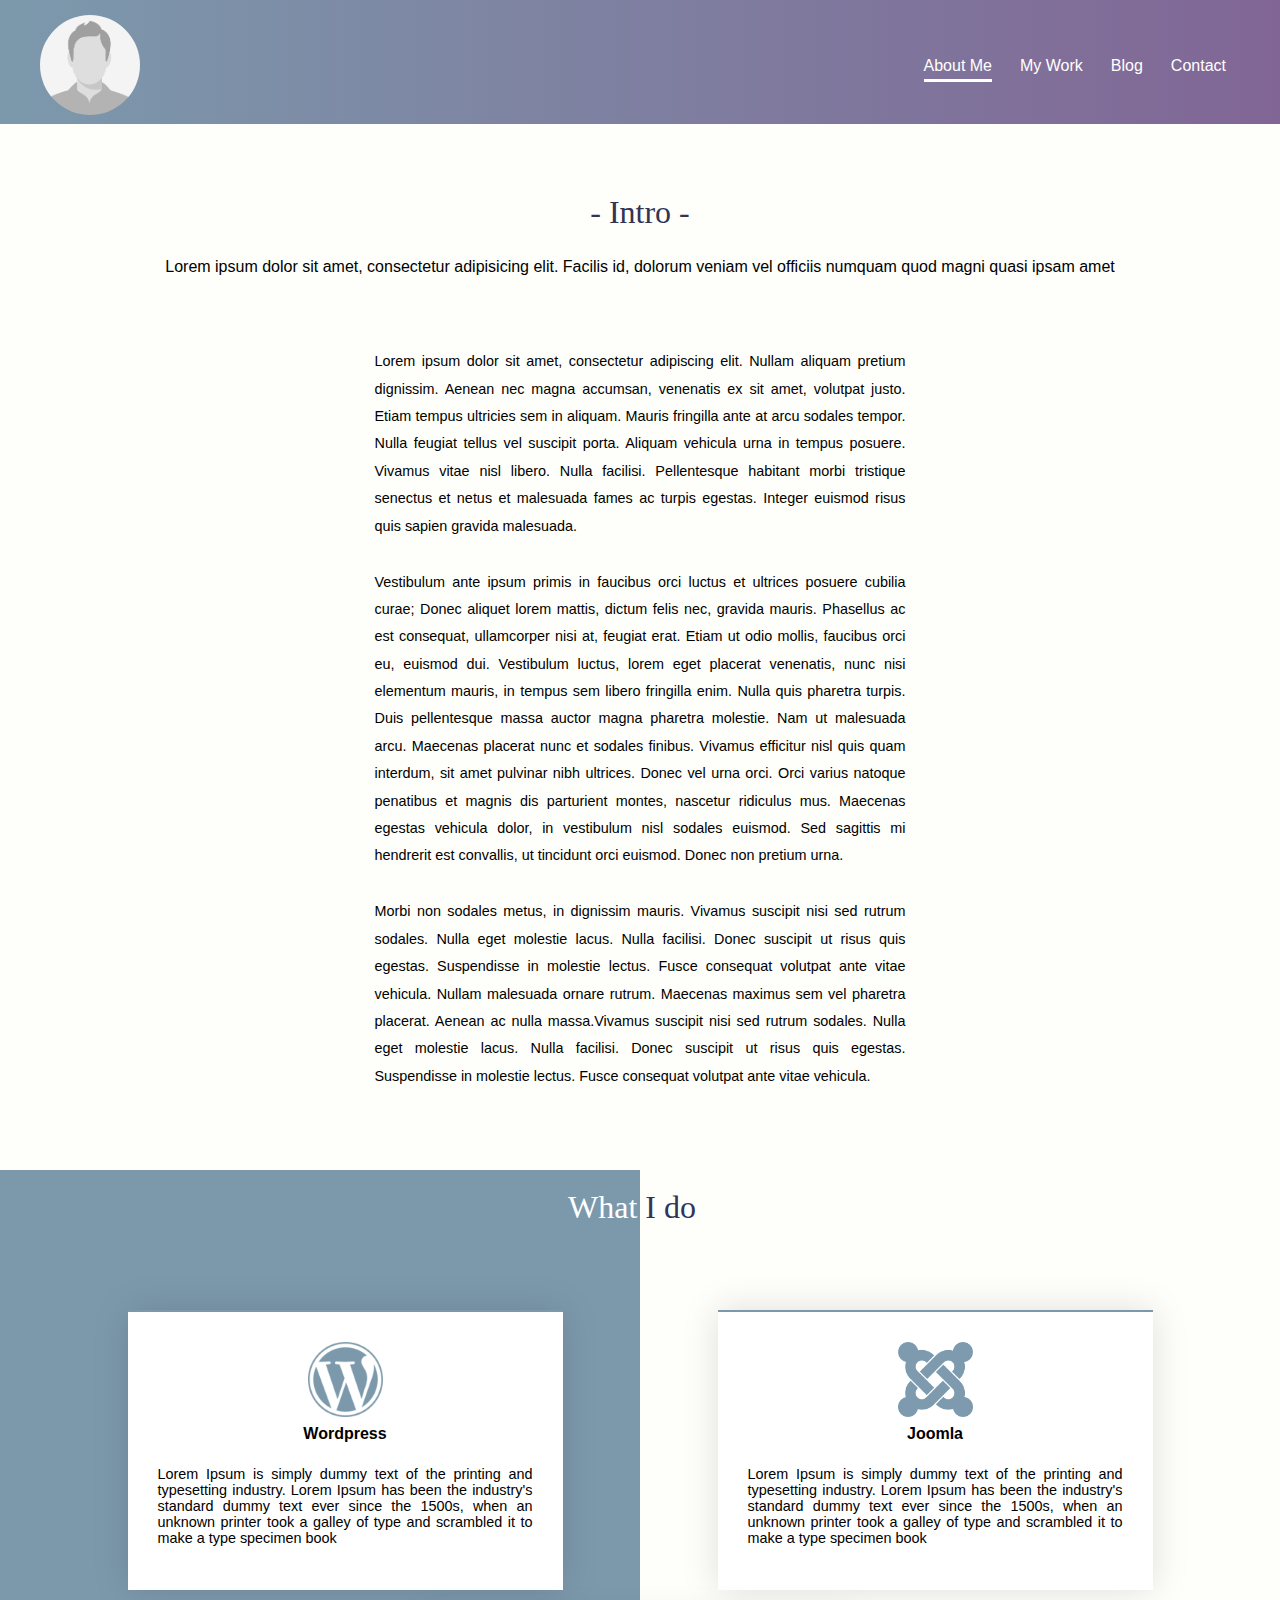
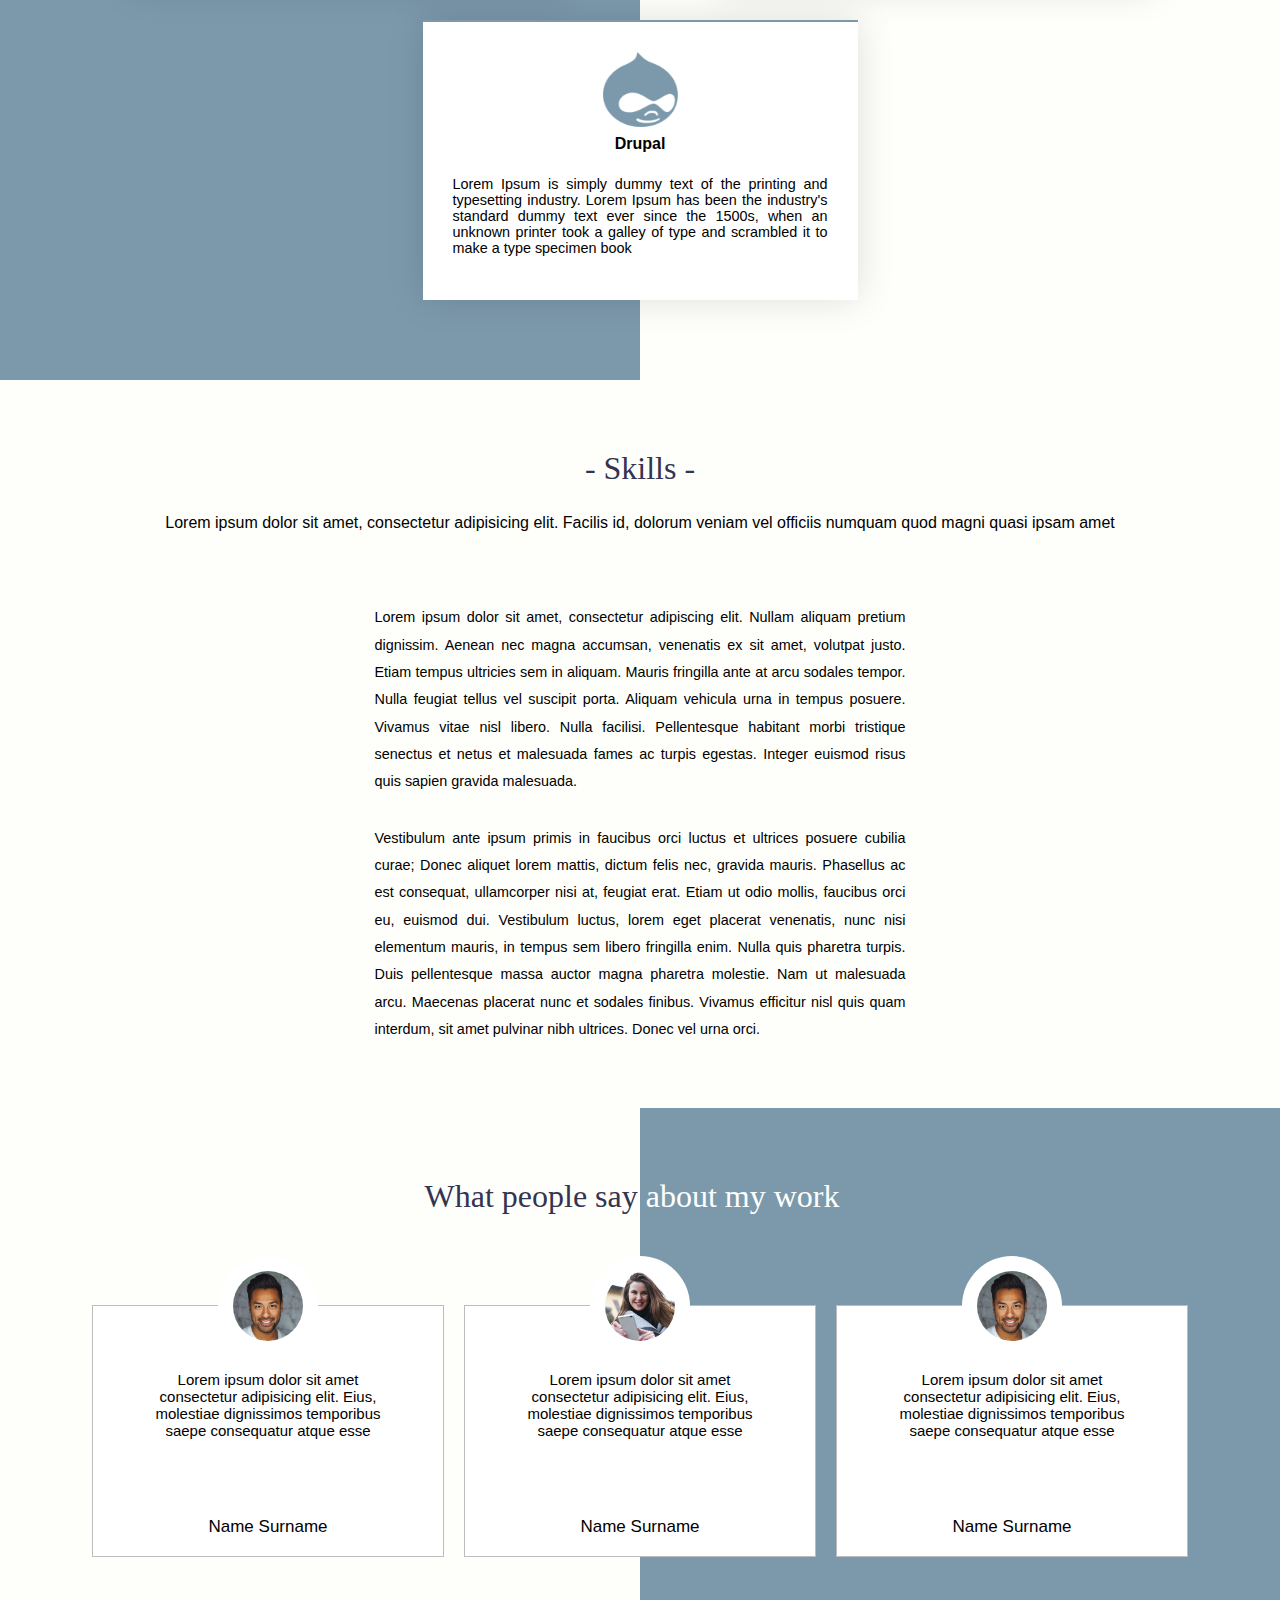
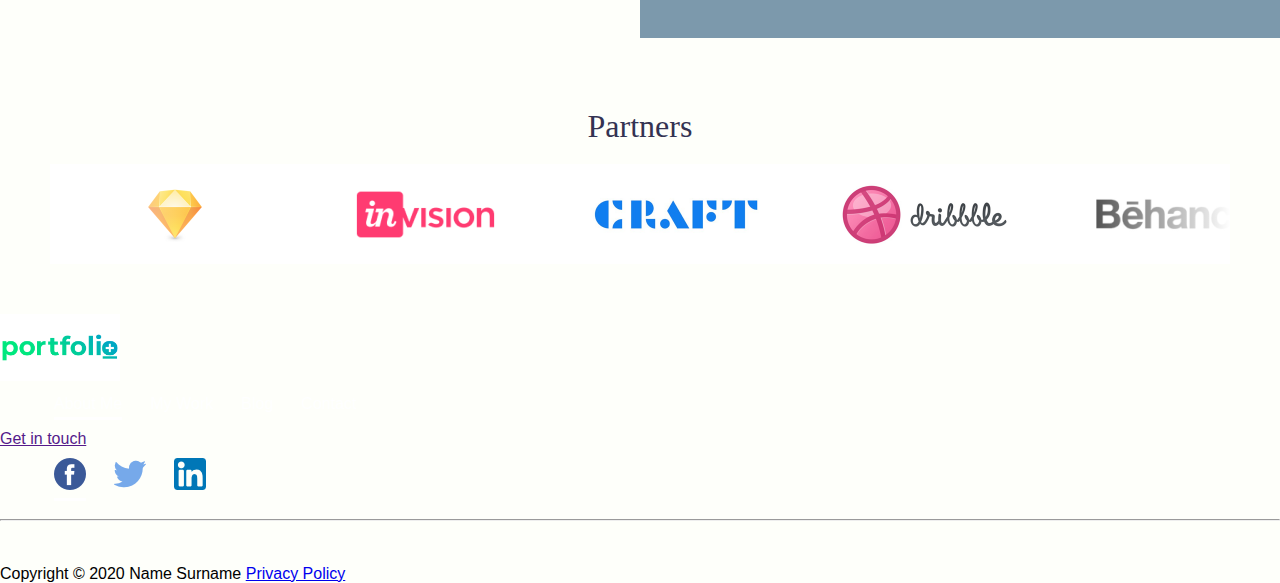
==== commit 6ecdabd6: "Changed selectors :after,:before for h2 titles on about page" ====
--- a/pages/about.html
+++ b/pages/about.html
@@ -36,7 +36,7 @@
         </section>
 
         <section id="Services"> <!--Services-->  
-            <h2> <span class="white"> What </span> I  do</h2>
+            <h2> <span class="white"> What </span> I  do&nbsp;&nbsp;</h2>
              <div class="row">                
                 <div>
                 <img width="75" height="75" src="../images/wordpress1.png" alt="">
@@ -71,7 +71,7 @@
         
         <section id="testimonials"><!--testimonials-->
             <div class="row">
-                <h2>What people say <span class="white">about my work</span></h2>
+                <h2>What people say <span class="white">about my work&nbsp;&nbsp;</span></h2>
                 <div class="testimonials">
                     <ul>
                         <li>
--- a/css/styles.css
+++ b/css/styles.css
@@ -172,9 +172,10 @@
 }
 
 section#intro p {
-    width: 50%;
+    width: 45%;
     font-size: 0.9rem;
     line-height: 1.9;
+    text-align: justify;
 
 }
 
@@ -273,7 +274,7 @@
 }
 section#testimonials:before {
     position: absolute;
-    width: 49.4%;
+    width: 50%;
     height: 100%;
     z-index: -1;
     content: "";
@@ -283,7 +284,7 @@
 }
 section#Services:before {
     position: absolute;
-    width: 50.5%;
+    width: 50%;
     height: 100%;
     z-index: -1;
     content: "";
@@ -300,6 +301,52 @@
 span.white {
     color: #fff;
 }
+
+@keyframes scroll {
+    0% {
+        transform: translateX(0);
+   }
+    100% {
+        transform: translateX(calc(-250px * 7));
+   }
+}
+.slider {
+   
+    height: 100px;
+    margin: auto;
+    overflow: hidden;
+    position: relative;
+    width: 100%;
+}
+.slider::before, .slider::after {
+    background: linear-gradient(to right, rgba(255, 255, 255, 1) 0%, rgba(255, 255, 255, 0) 100%);
+    content: "";
+    height: 100px;
+    position: absolute;
+    width: 200px;
+    z-index: 2;
+}
+.slider::after {
+    right: 0;
+    top: 0;
+    transform: rotateZ(180deg);
+}
+.slider::before {
+    left: 0;
+    top: 0;
+}
+.slider > div {
+    animation: scroll 40s linear infinite;
+    display: flex;
+    width: calc(250px * 14);
+}
+.slider > div > div,
+.slider > div > div > img {
+    height: 100px;
+    width: 250px;
+}
+
+
 /* Animation */
 
 .about nav ul li:nth-child(1) a:after {
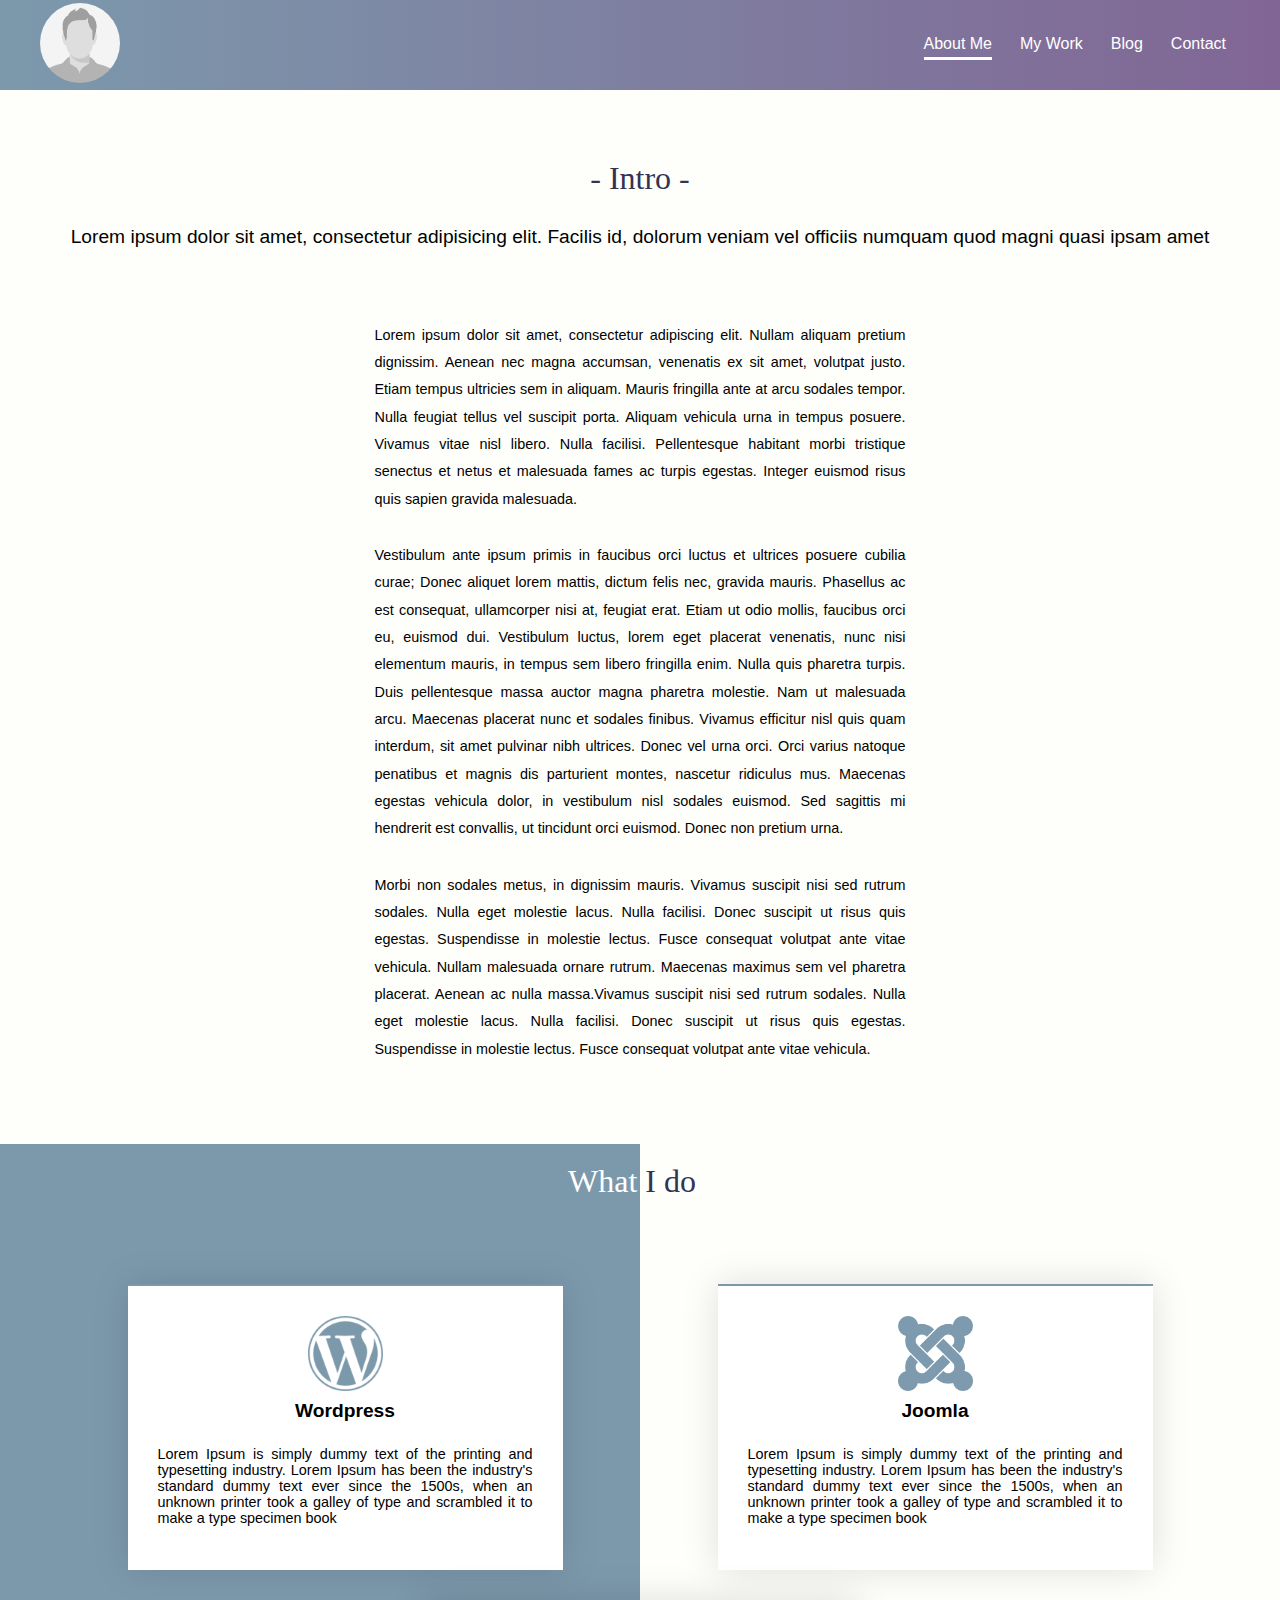
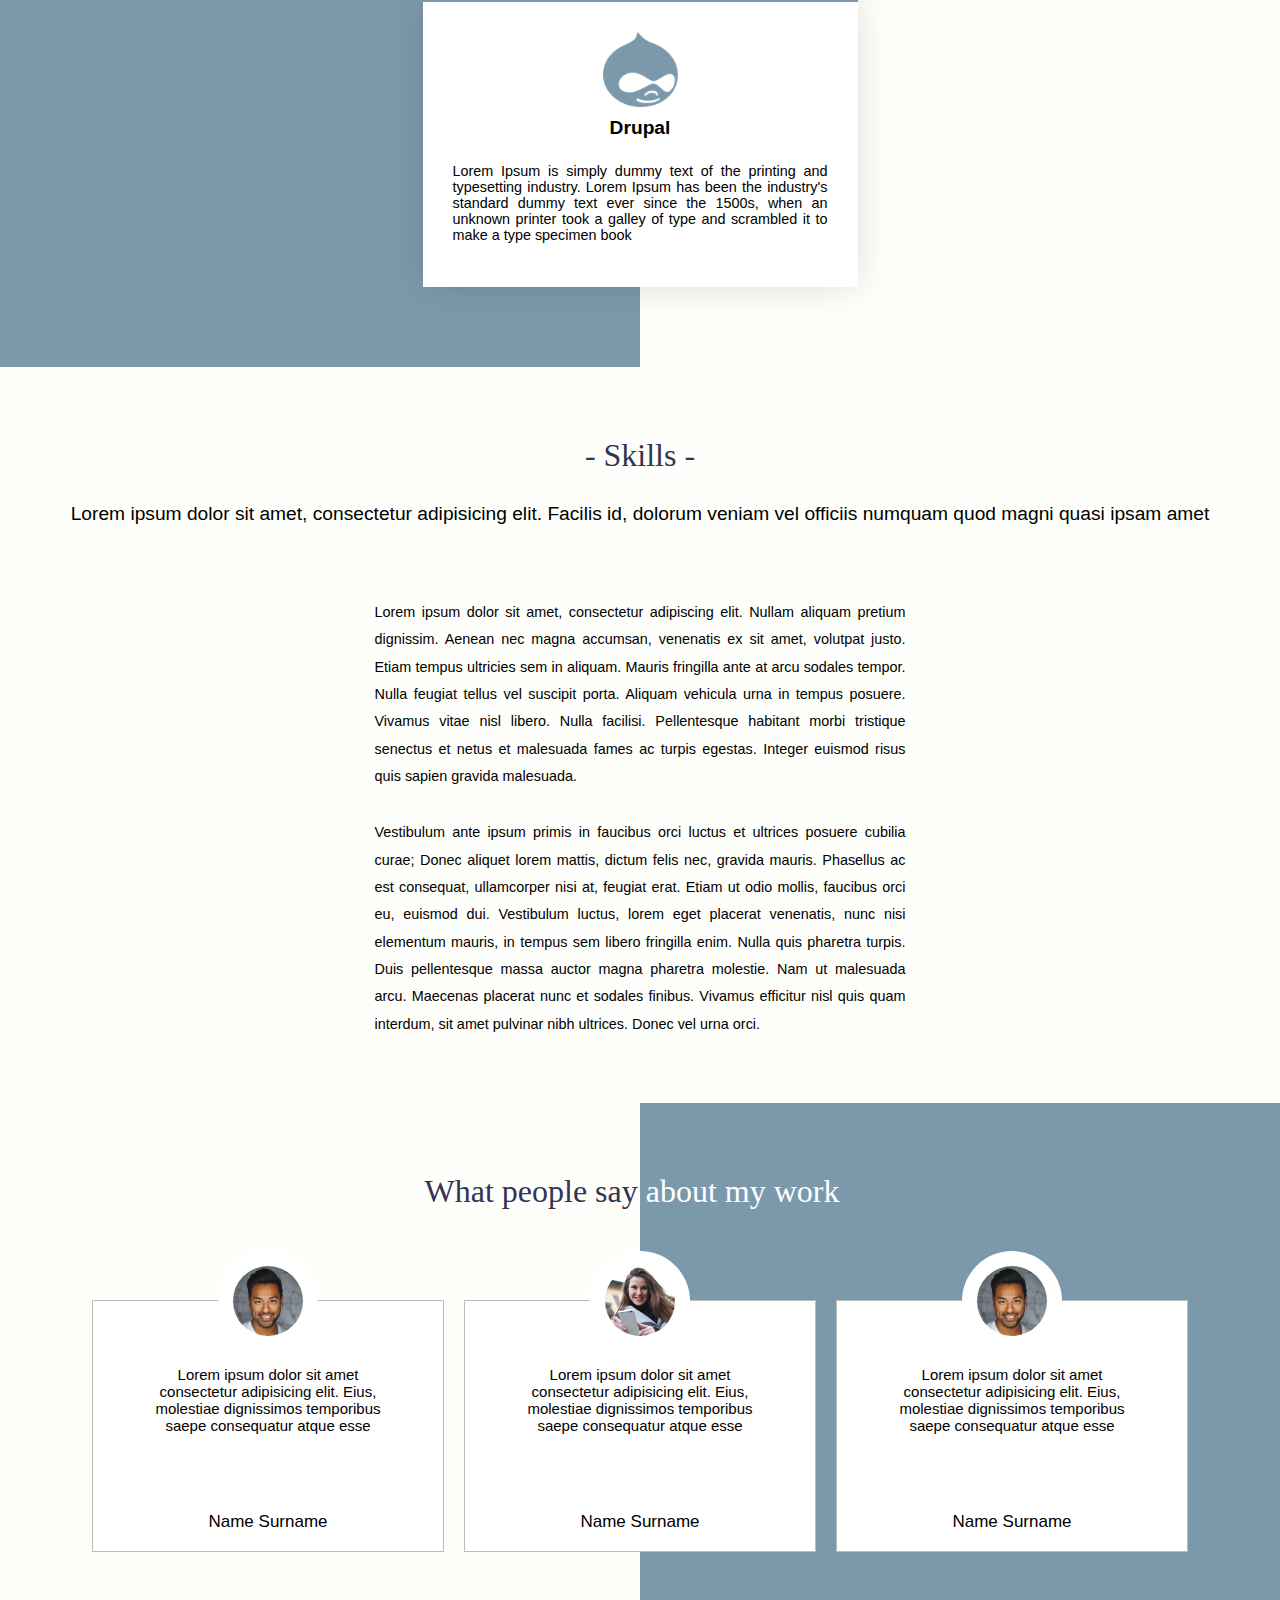
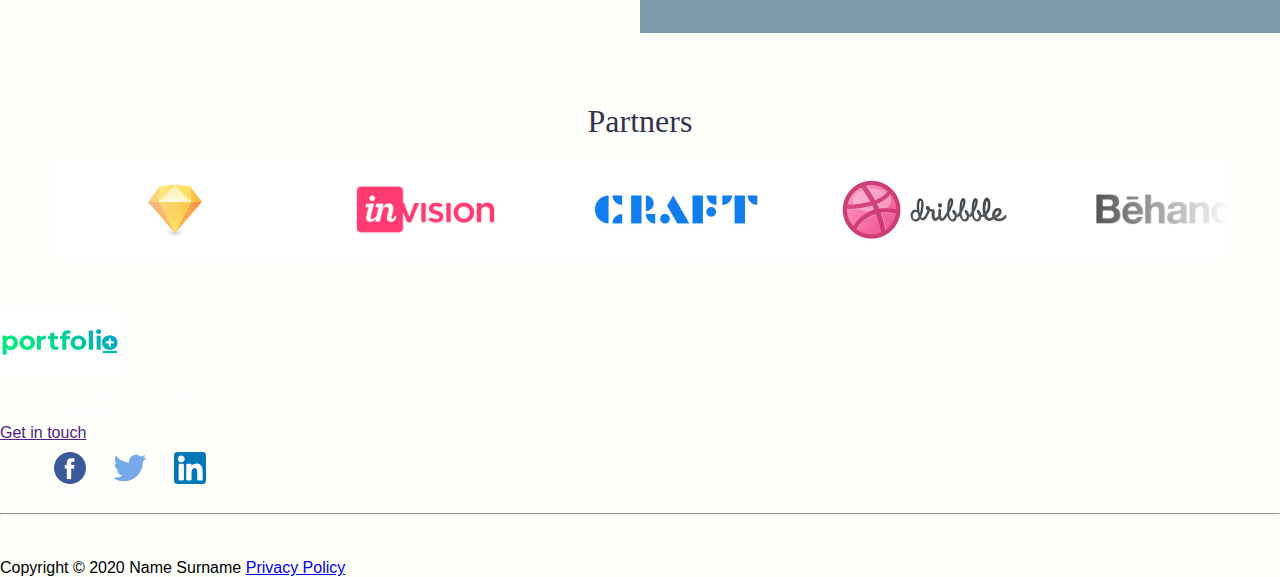
==== commit 8a79cbc7: "Changed image width and height attributes" ====
--- a/pages/about.html
+++ b/pages/about.html
@@ -5,12 +5,13 @@
     <meta name="viewport" content="width=device-width, initial-scale=1.0">
     <title>About me</title>
     <link rel="stylesheet" href="/css/styles.css">
+    <link href="https://fonts.googleapis.com/css2?family=Open+Sans:ital,wght@0,300;0,400;0,700;1,400&family=Roboto:ital,wght@0,100;0,300;0,400;0,500;1,300&display=swap" rel="stylesheet">
     
 </head>
 <body class="about">
 <header>
     <div class="image-profile"><a href="../index.html">
-        <img width="100" height="100" src="../images/userimg.png" alt="image user"></a>
+        <img width="80" height="80" src="../images/userimg.png" alt="image user"></a>
     </div>
     <nav>
         <ul>
--- a/css/styles.css
+++ b/css/styles.css
@@ -24,11 +24,11 @@
     font-weight: 100;
   }
   h3 {
-    font-size: 1.25rem;
+    font-size: 1.5rem;
     margin: 0.5em 0;
   }
   h4 {
-    font-size: 1rem;
+    font-size: 1.2rem;
     font-weight: 400;
     margin: 0.5em 0;
   }
@@ -46,6 +46,7 @@
 
 .videoDiv > div {
     position: relative;
+    background-color: #000;
 }
 .videoDiv > div > div {
     position: absolute;
@@ -53,7 +54,6 @@
     height: 100%;
     top: 0;
     left: 0;
-    background: rgba(73, 92, 95, 0.58);
     display: flex;
     flex-wrap: wrap;
     justify-content: center;
@@ -61,6 +61,9 @@
 }
 .videoDiv > div > video {
     width: 100%;
+    height: 90vh;
+    object-fit: cover;
+    opacity: 0.7;
 }
 
 .videoDiv > div > div h2,
@@ -75,6 +78,8 @@
     color: #fff;
     font-weight: 400;
     letter-spacing: -1px;
+    font-family: 'Open Sans', sans-serif;
+    font-weight: 400;
 }
 
 .videoDiv > div > div h3{
@@ -82,23 +87,25 @@
     font-size: 3.5rem;
     font-weight: 600;
     letter-spacing: -1px;
+    font-family: 'Roboto', sans-serif;
+    font-weight: 400;
+    letter-spacing: .1rem;
+
 }
 
 
 /* Layout */
 
-body.home {
-    overflow: hidden;
-}
 
 header {
     display: flex;
     flex-wrap: wrap;
     justify-content: space-between;
     align-items: center;
-    padding: 15px 40px 5px 40px;
+    padding: 0px 40px;
     background: linear-gradient(to left, #816695 , #7c99ac);
     color: white;
+    height: 10vh;
   }
 
 
